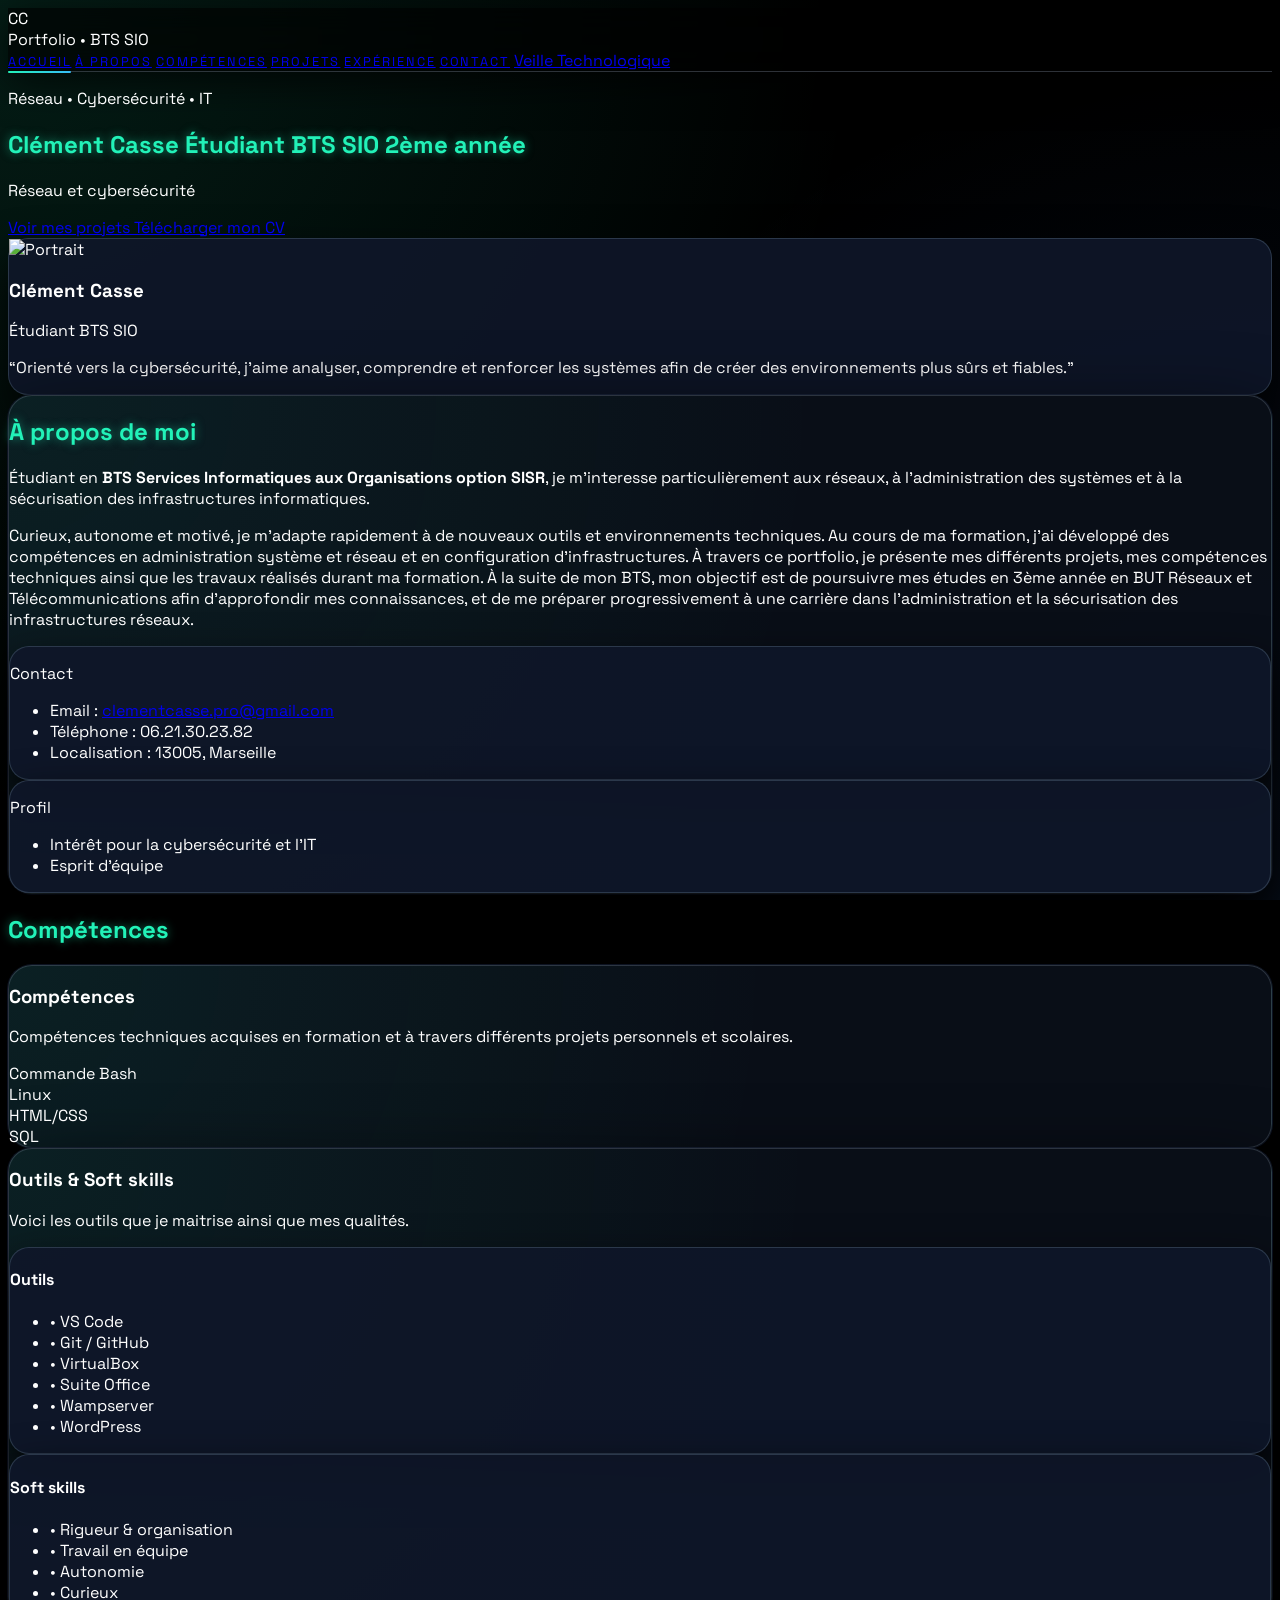
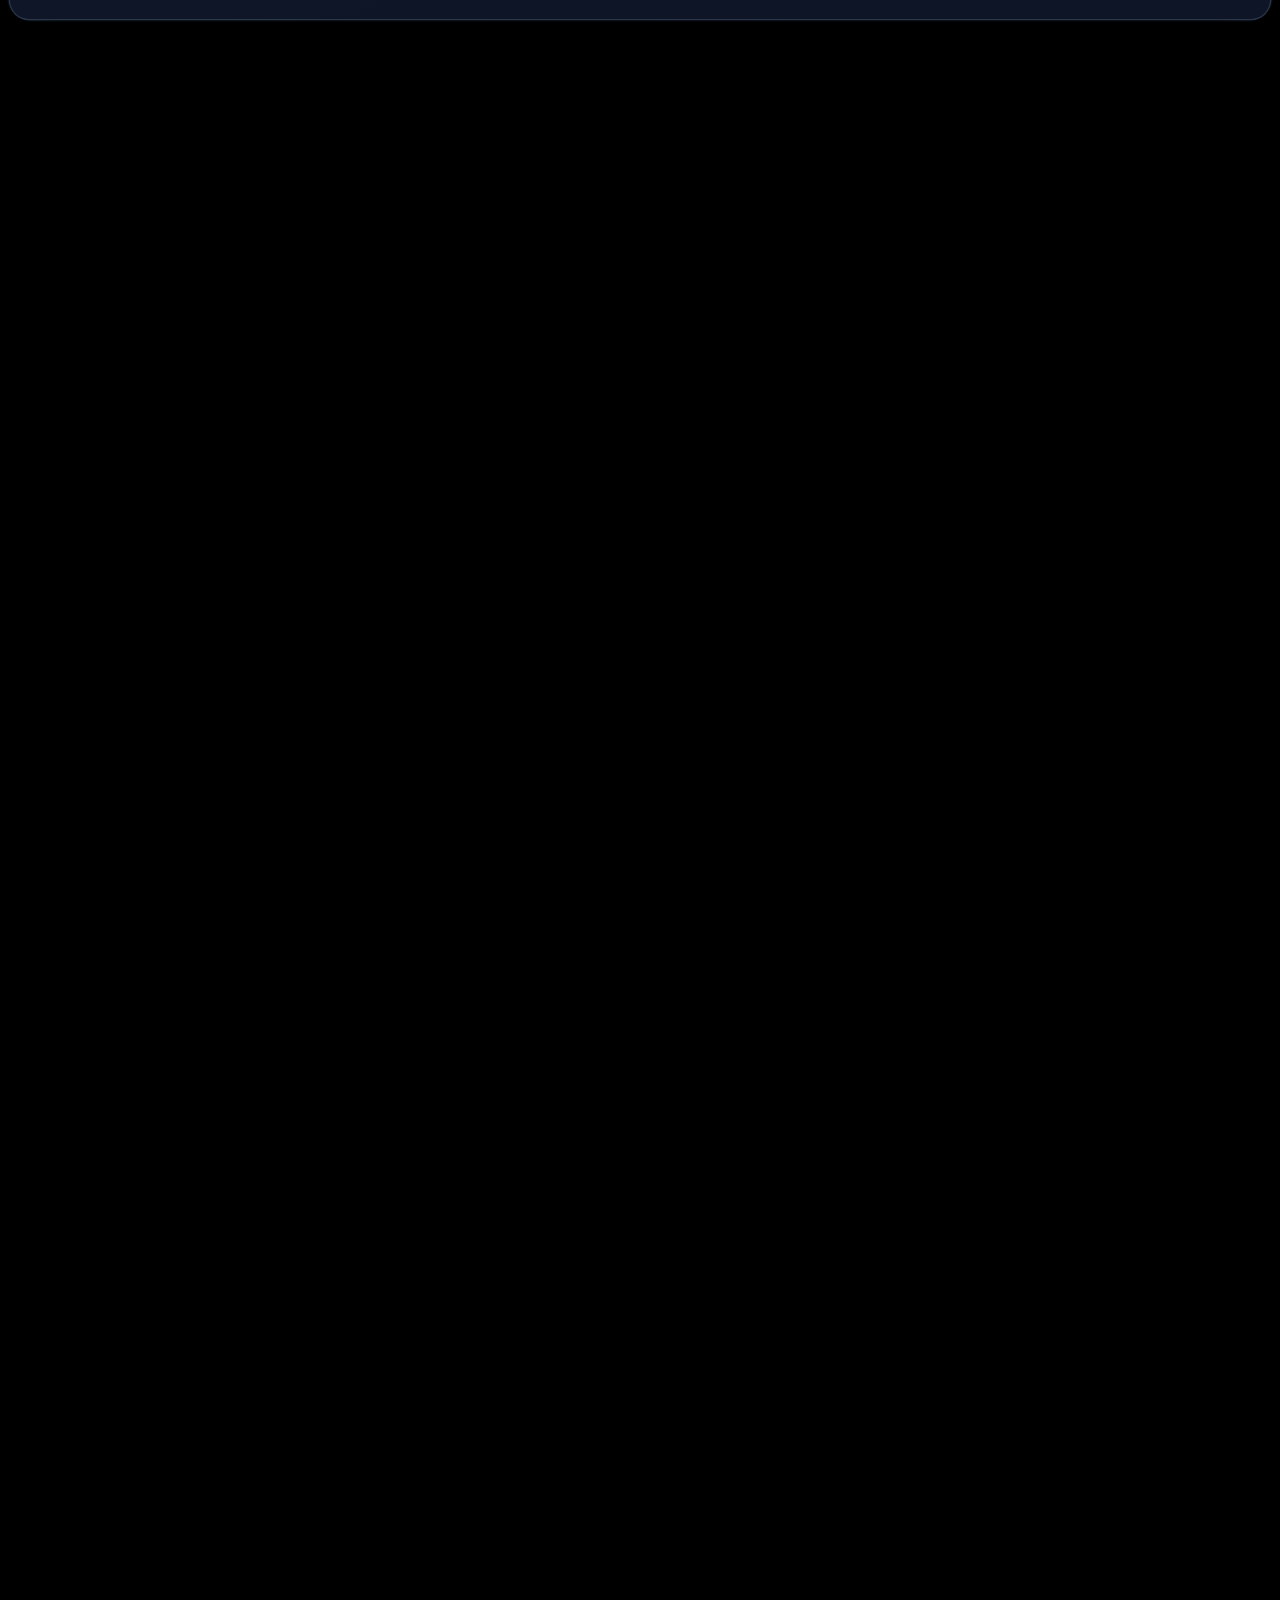
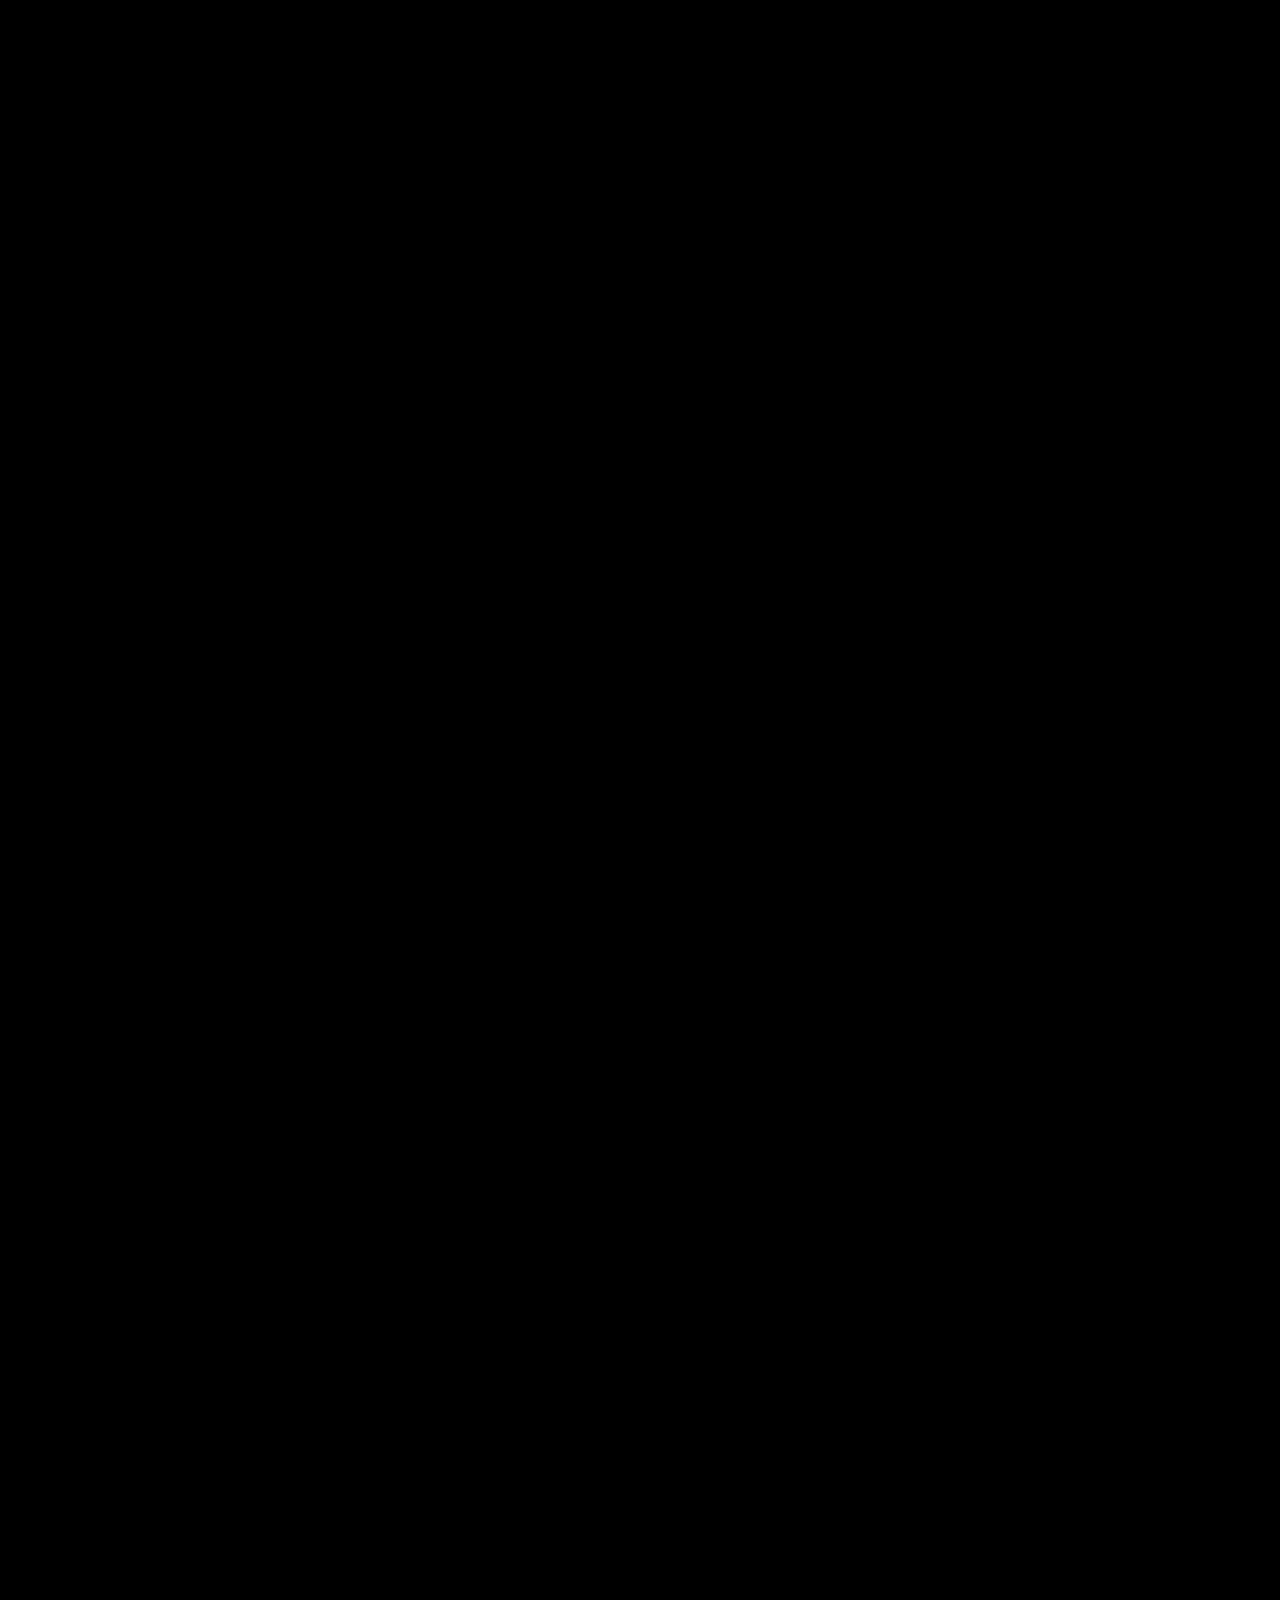
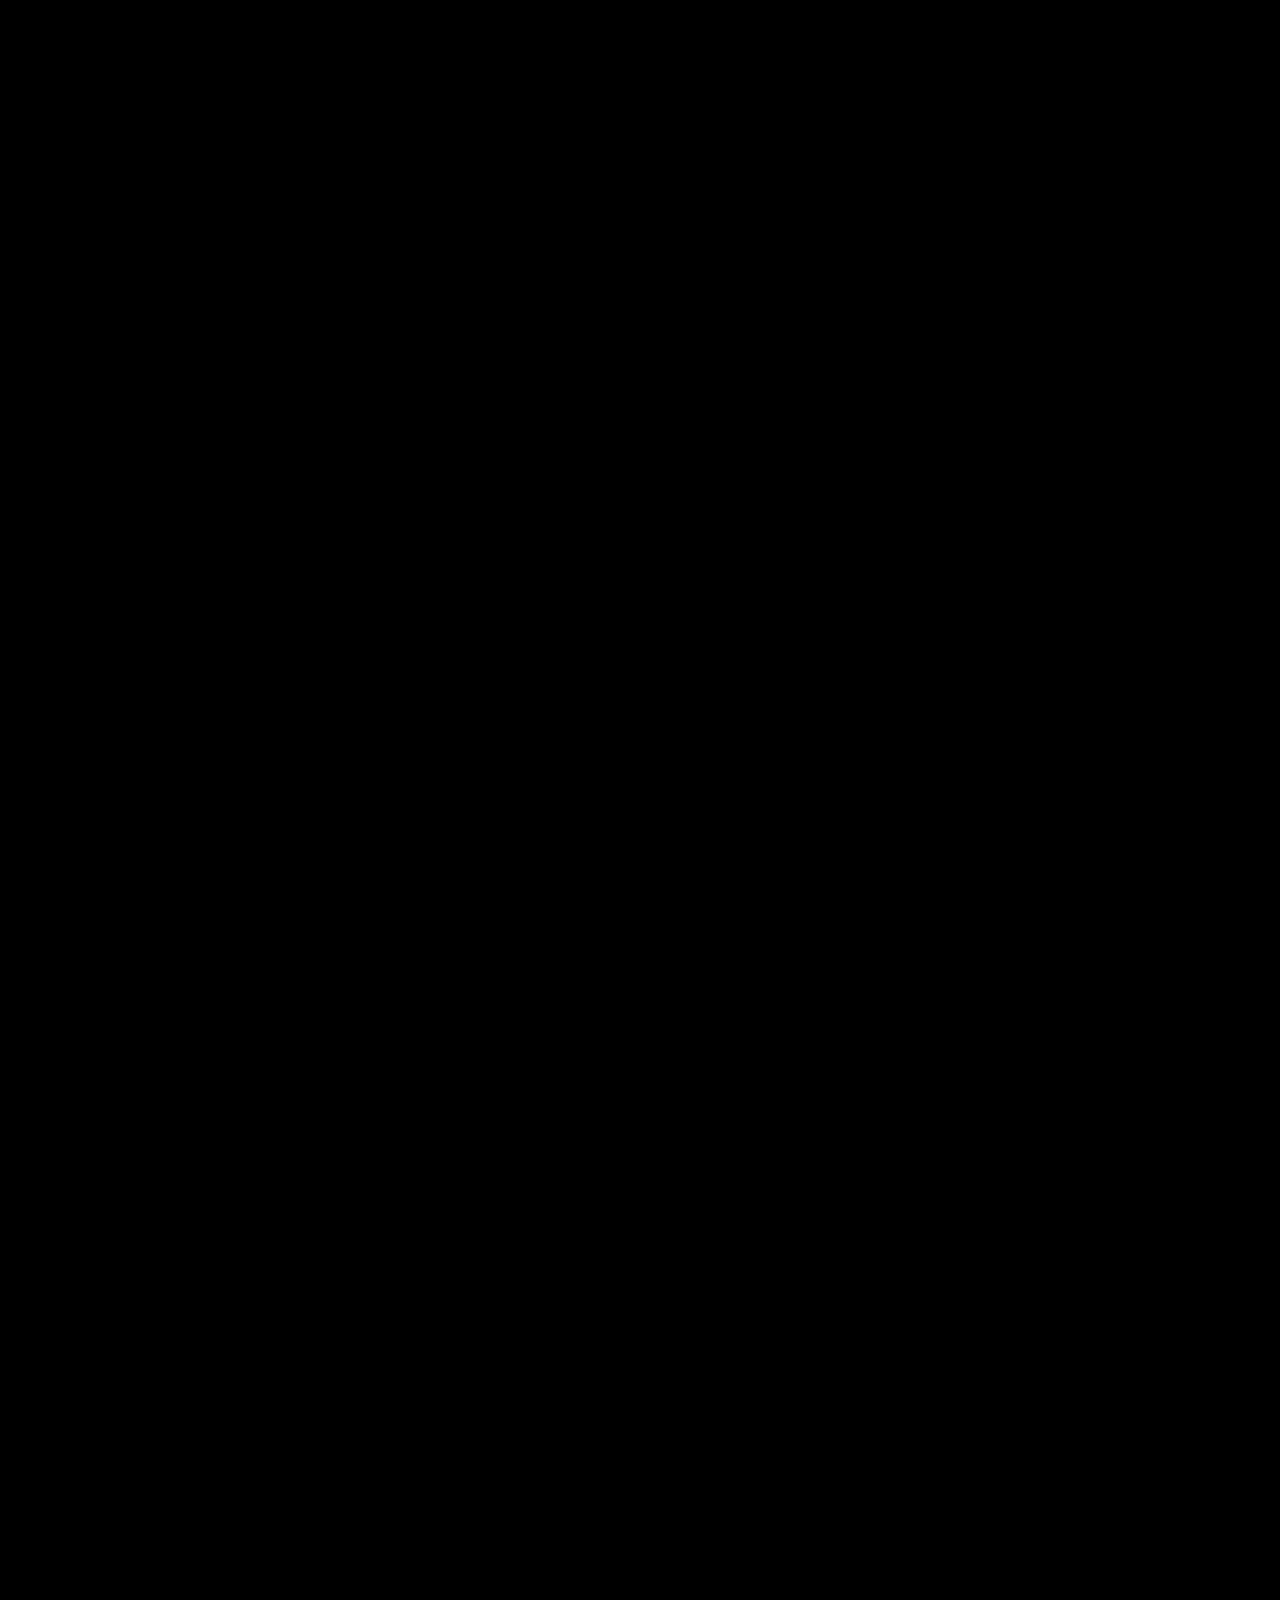
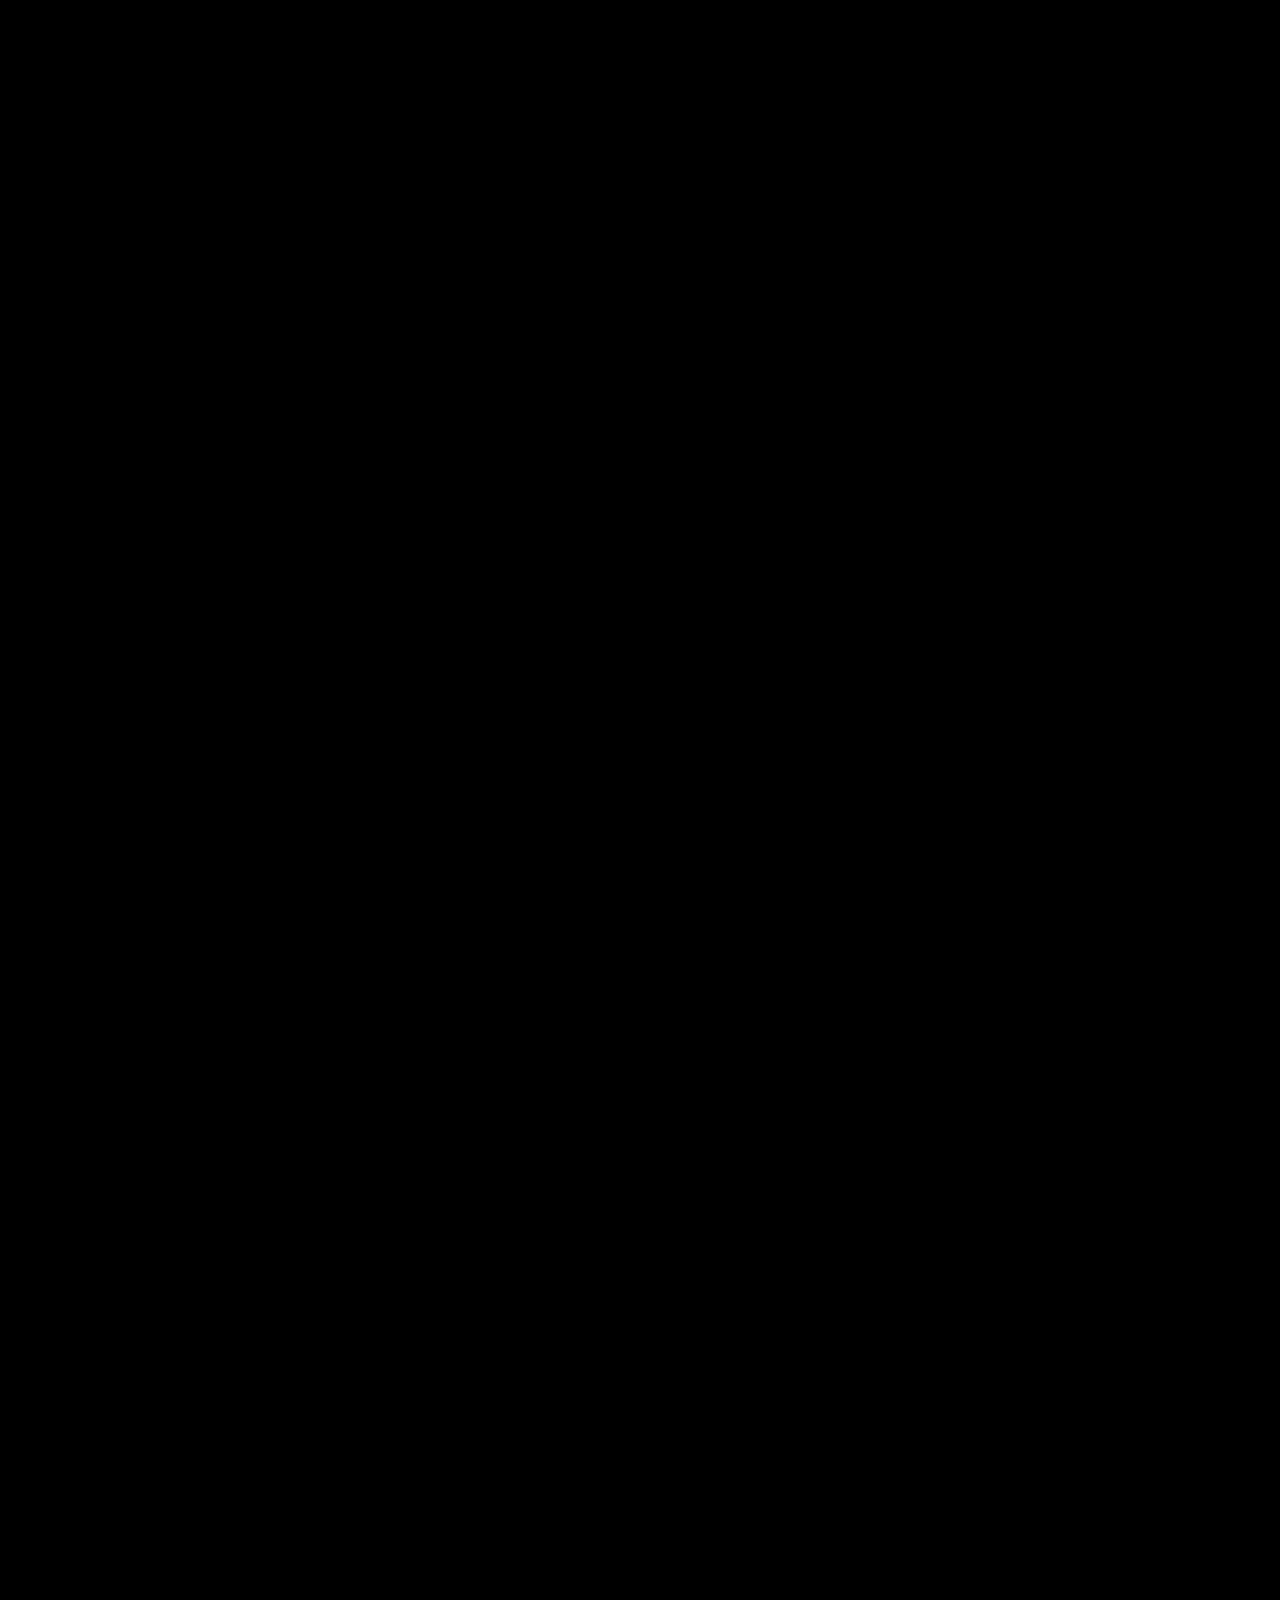
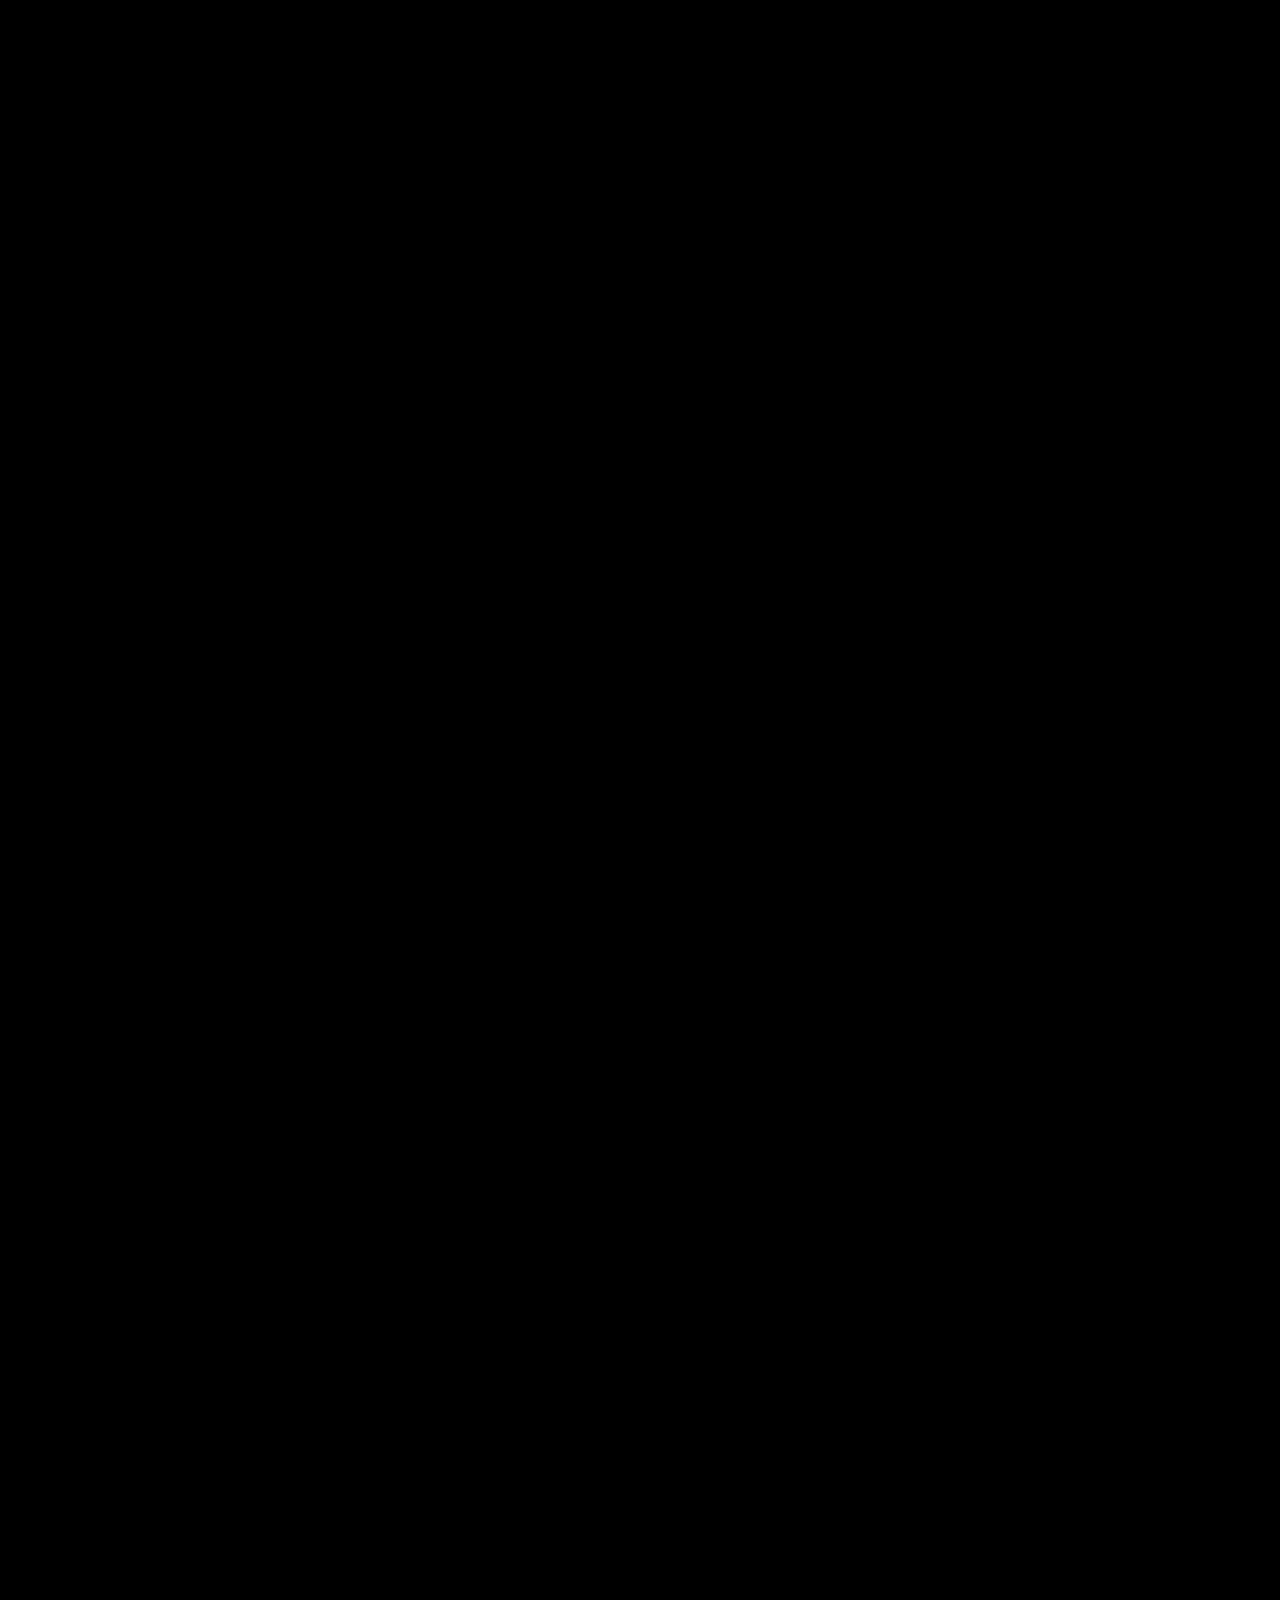
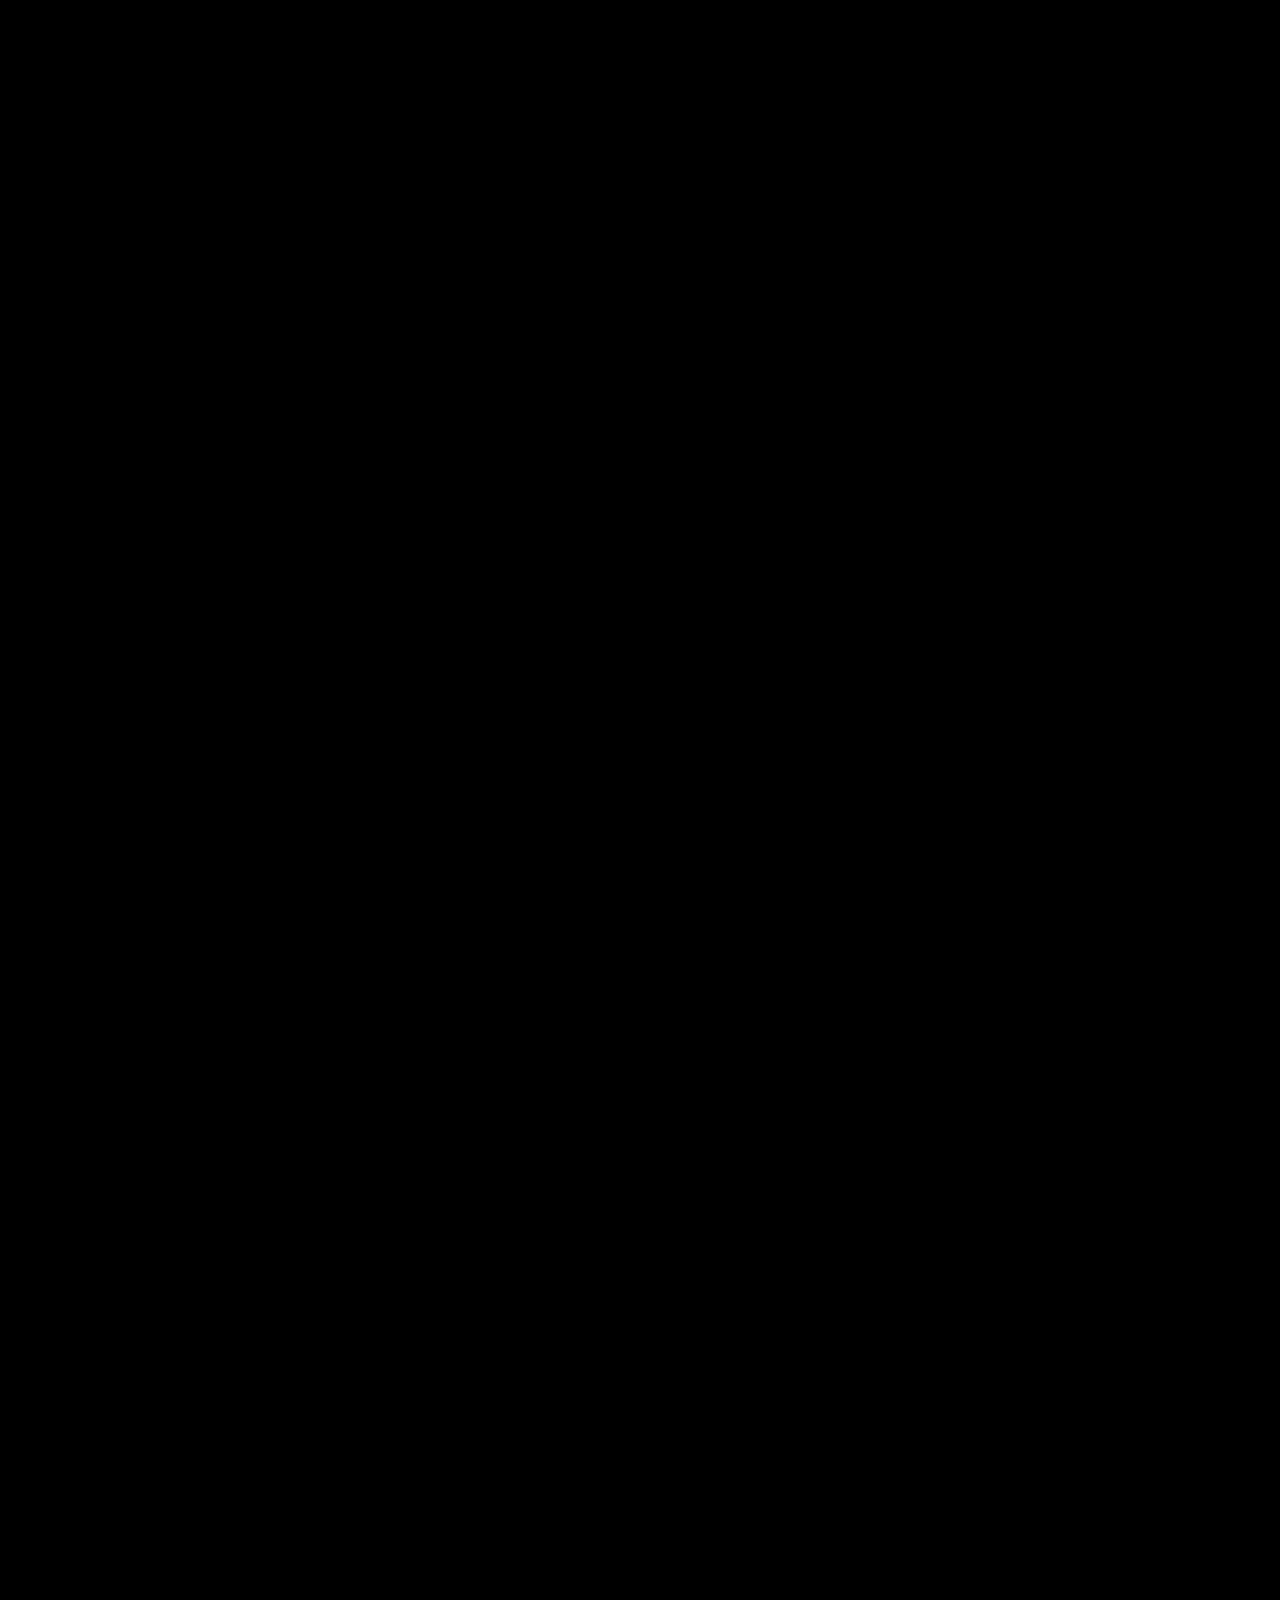
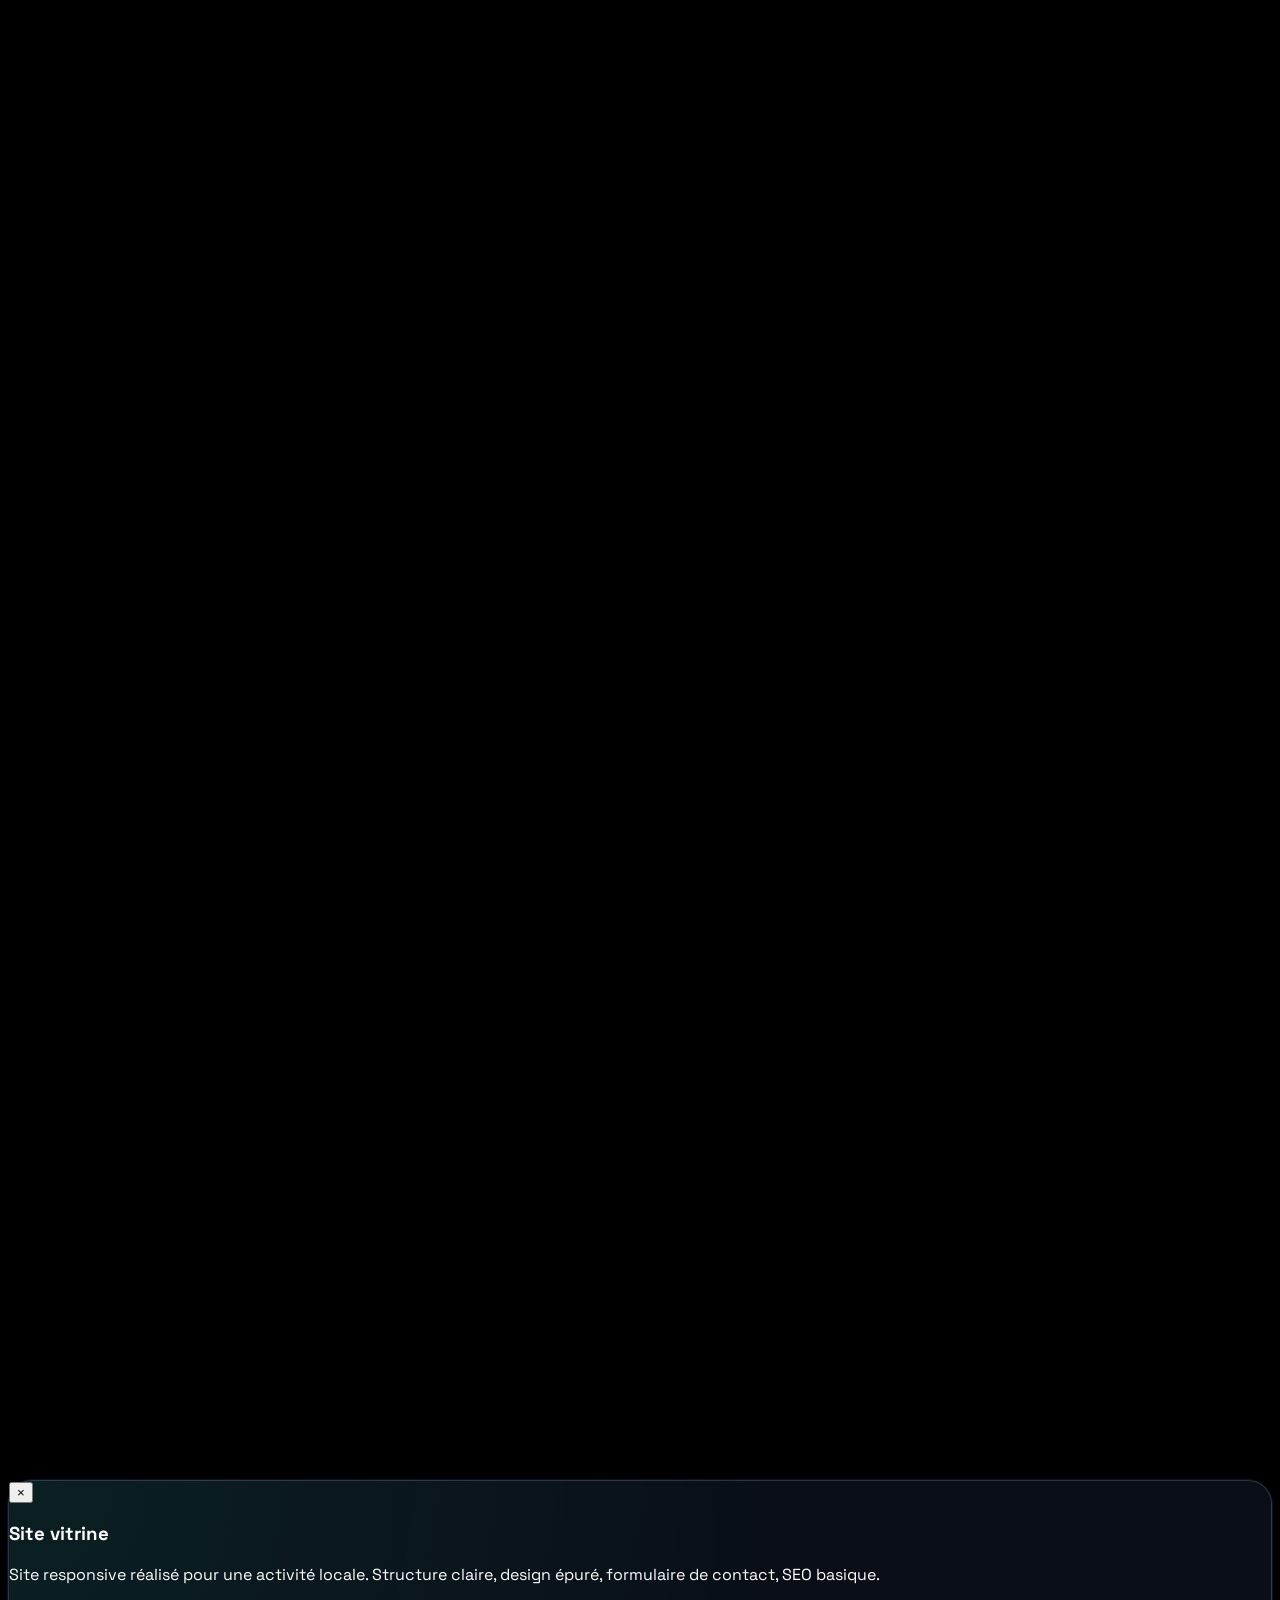
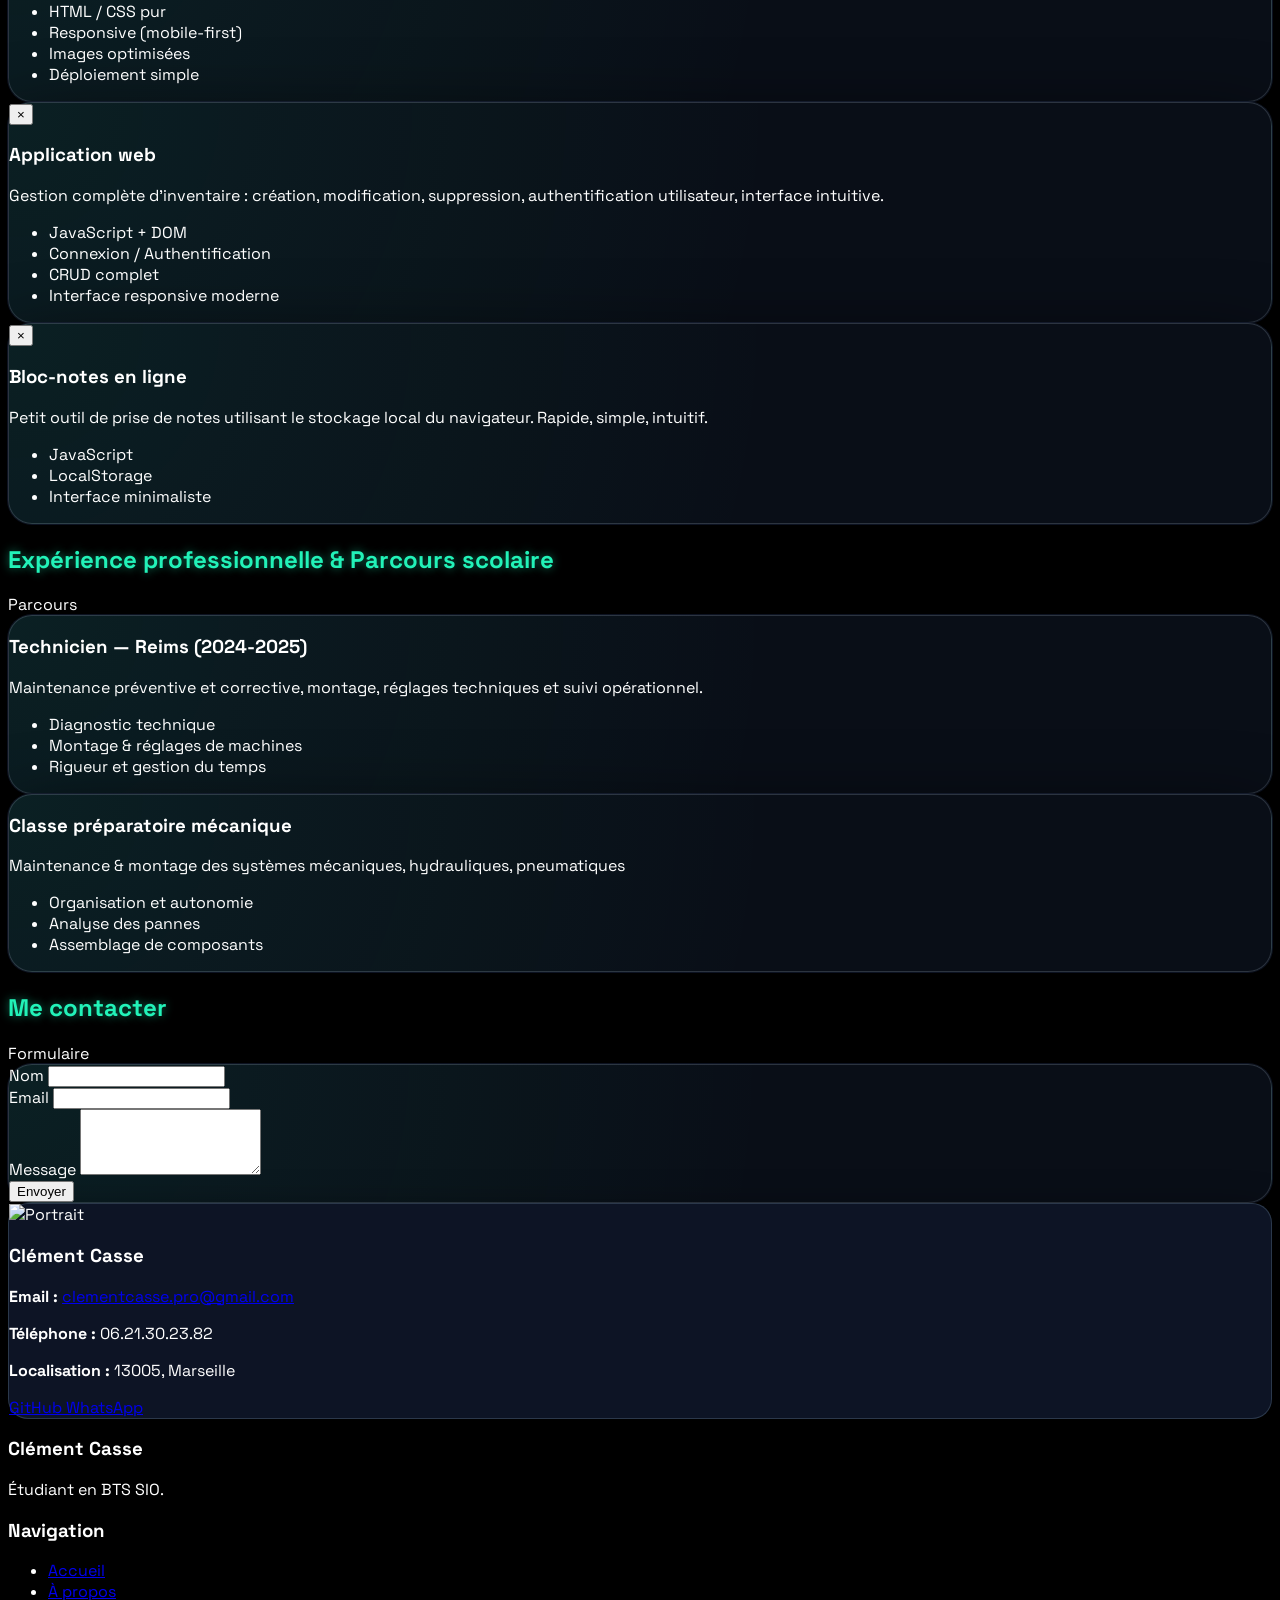
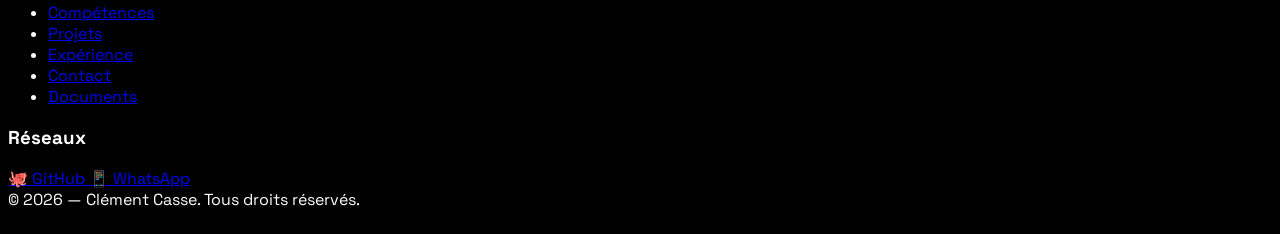
==== index.html @ 6f3c7288 "Rename Index.html to index.html" ====
<!DOCTYPE html>
<html lang="fr">
<head>
  <meta charset="UTF-8">
  <meta name="viewport" content="width=device-width, initial-scale=1.0">
  <title>Portfolio — Clément Casse</title>

  <!-- TAILWIND -->
  <script src="https://cdn.tailwindcss.com"></script>

  <!-- Google Font -->
  <link href="https://fonts.googleapis.com/css2?family=Space+Grotesk:wght@400;600;700&display=swap" rel="stylesheet">

  <style>
    :root {
      --accent: #22f2b8;
      --accent-soft: rgba(34, 242, 184, 0.25);
      --bg-deep: #020617;
    }

    html {
  scroll-padding-top: 100px; /* un peu plus que la hauteur du header */
    }

    body {
      background: #000;
      color: #fff;
      font-family: "Space Grotesk", system-ui, sans-serif;
      overflow-x: hidden;
    }

    /* Matrix Background */
    #matrix-bg {
      position: fixed;
      inset: 0;
      width: 100%;
      height: 100%;
      z-index: -50;
      background: black;
    }

    .matrix-overlay {
      position: fixed;
      inset: 0;
      pointer-events: none;
      z-index: -40;
      background:
        radial-gradient(circle at 0% 0%, rgba(34, 242, 184, 0.12), transparent 55%),
        radial-gradient(circle at 100% 100%, rgba(59, 130, 246, 0.12), transparent 55%);
      mix-blend-mode: screen;
    }

    /* Header */
    .app-header {
      backdrop-filter: blur(20px);
      background: rgba(0, 0, 0, 0.65);
      border-bottom: 1px solid rgba(148, 163, 184, 0.3);
      box-shadow: 0 10px 40px rgba(0, 0, 0, 0.7);
    }

    .nav-link {
      position: relative;
      text-transform: uppercase;
      letter-spacing: 0.15em;
      font-size: 0.8rem;
      transition: color .3s ease;
    }
    .nav-link::after {
      content: "";
      position: absolute;
      left: 0;
      bottom: -3px;
      width: 0;
      height: 2px;
      border-radius: 999px;
      background: linear-gradient(90deg, #22f2b8, #38bdf8);
      transition: width .25s ease-out;
    }
    .nav-link:hover::after,
    .nav-link.nav-active::after {
      width: 100%;
    }

    /* Panels */
    .panel-deep {
      background: radial-gradient(circle at top left, rgba(34, 242, 184, 0.08), transparent 60%),
                  rgba(10, 15, 25, 0.95);
      border-radius: 1.5rem;
      border: 1px solid rgba(148, 163, 184, 0.25);
      box-shadow:
        0 0 0 1px rgba(15, 23, 42, 0.8),
        0 30px 80px rgba(0, 0, 0, 0.85);
    }

    .panel-soft {
      background: rgba(15, 23, 42, 0.9);
      border-radius: 1.25rem;
      border: 1px solid rgba(51, 65, 85, 0.8);
      box-shadow: 0 20px 45px rgba(0, 0, 0, 0.85);
      transition: transform .35s, box-shadow .35s;
    }
    .panel-soft:hover {
      transform: translateY(-4px);
      box-shadow: 0 0 40px rgba(34, 242, 184, 0.3);
    }

    /* Animated titles */
    .title-anim {
      color: var(--accent);
      text-shadow: 0 0 10px rgba(34, 242, 184, 0.5);
      transition: .35s ease;
    }
    .title-anim:hover {
      color: #22f2b8;
      transform: scale(1.03);
      text-shadow: 0 0 25px rgba(34, 242, 184, 1);
    }

    /* Reveal on scroll */
    .reveal {
      opacity: 0;
      transform: translateY(24px);
      filter: blur(2px);
      transition: opacity .7s, transform .7s, filter .7s;
    }
    .reveal-active {
      opacity: 1;
      transform: translateY(0);
      filter: blur(0);
    }

        /* Les titres restent toujours derrière les panneaux de projets */
    h1, h2, h3 {
      position: relative;
      z-index: 1;
    }
   
  </style>
</head>

<body class="min-h-screen">

<!-- MATRIX BACKGROUND -->
<canvas id="matrix-bg"></canvas>
<div class="matrix-overlay"></div>

<!-- HEADER -->
<header class="app-header sticky top-0 z-50">
  <div class="max-w-7xl mx-auto px-6 py-4 flex items-center justify-between">
    <div class="flex items-center gap-3">
      <div class="h-10 w-10 rounded-full border border-emerald-400/70 bg-emerald-400/10 flex items-center justify-center shadow-[0_0_20px_rgba(34,242,184,0.6)]">
        <span class="text-[0.7rem] tracking-[0.25em] uppercase">CC</span>
      </div>
      <span class="tracking-[0.25em] text-xs uppercase text-slate-300">
        Portfolio • BTS SIO
      </span>
    </div>

    <nav class="hidden md:flex items-center gap-8 text-slate-300 font-medium">
      <a href="#accueil" class="nav-link">Accueil</a>
      <a href="#apropos" class="nav-link">À propos</a>
      <a href="#competences" class="nav-link">Compétences</a>
      <a href="#projets" class="nav-link">Projets</a>
      <a href="#experience" class="nav-link">Expérience</a>
      <a href="#contact" class="nav-link">Contact</a>
      <a href="veille.html" class="px-4 py-2 bg-emerald-400 text-slate-900 rounded-full text-xs tracking-[0.2em] uppercase shadow-lg hover:bg-emerald-300 transition">
        Veille Technologique
      </a>
    </nav>
  </div>
</header>
<!-- HERO SECTION -->
<section id="accueil" class="relative mt-10 md:mt-16 mb-20 reveal">
  <div class="max-w-7xl mx-auto px-6 grid gap-10 lg:grid-cols-[1.4fr,1fr] items-center">

    <!-- LEFT : INTRO + TITRE + CALL TO ACTION -->
    <div class="space-y-7">
      
      <p class="text-[0.7rem] tracking-[0.25em] uppercase text-emerald-300/80">
        Réseau • Cybersécurité • IT 
      </p>

      <h1 class="title-anim text-3xl sm:text-4xl lg:text-5xl font-semibold leading-tight">
        <span class="text-white block">Clément Casse</span>
        <span class="block text-slate-300 text-xl sm:text-2xl mt-3">
          Étudiant BTS SIO 2ème année
        </span>
      </h1>

      <p class="max-w-xl text-slate-300 text-sm sm:text-base">
      Réseau et cybersécurité
      </p>

      <div class="flex flex-wrap gap-4 pt-3">
        <a href="#projets"
          class="px-6 py-2.5 rounded-full bg-emerald-400 text-black text-xs sm:text-sm font-semibold tracking-[0.2em] uppercase shadow-[0_0_20px_rgba(34,242,184,0.7)] hover:bg-emerald-300 transition">
          Voir mes projets
        </a>

        <a href="Casse clement CV.pdf" download
          class="px-5 py-2.5 rounded-full border border-emerald-300 text-emerald-200 text-xs sm:text-sm tracking-[0.2em] uppercase hover:bg-emerald-300 hover:text-black transition">
          Télécharger mon CV
        </a>
      </div>

    </div>

    <!-- RIGHT : CARD PROFIL -->
    <div class="panel-soft px-5 py-6 flex flex-col items-center text-center gap-4">

      <div class="relative">
        <div class="absolute -inset-1 rounded-full bg-emerald-400/30 blur-xl opacity-60"></div>
        <img
          src="https://images.unsplash.com/photo-1500530855697-b586d89ba3ee?auto=format&fit=crop&w=400&q=60"
          alt="Portrait"
          class="relative w-32 h-32 rounded-full object-cover border border-emerald-300 shadow-[0_0_30px_rgba(34,242,184,0.7)]">
      </div>

      <h3 class="text-xl font-semibold text-white">Clément Casse</h3>

<p class="text-sm uppercase tracking-[0.2em] text-emerald-300">
  Étudiant BTS SIO
</p>

<p class="text-sm text-slate-300 px-4">
  “Orienté vers la cybersécurité, j’aime analyser, comprendre et renforcer les systèmes afin de créer des environnements plus sûrs et fiables.”
</p>


    </div>

  </div>
</section>

  
  

<!-- MAIN WRAPPER -->
<main class="max-w-7xl mx-auto px-6 pb-24">
  <!-- À PROPOS -->
  <section id="apropos" class="mb-16 reveal">
  <div class="panel-deep max-w-5xl mx-auto px-6 sm:px-10 py-8 sm:py-10">

    <!-- Titre -->
    <h2 class="title-anim text-2xl sm:text-3xl font-semibold text-emerald-300 mb-6">
      À propos de moi
    </h2>

    <!-- Texte principal -->
    <div class="space-y-5 max-w-4xl">
      <p class="text-sm sm:text-base text-slate-200">
        Étudiant en <strong>BTS Services Informatiques aux Organisations option SISR</strong>, je m'interesse particulièrement
        aux réseaux, à l’administration des systèmes et à la sécurisation des infrastructures informatiques. 
      </p>

      <p class="text-sm sm:text-base text-slate-200">
        Curieux, autonome et motivé, je m’adapte rapidement à de nouveaux outils et environnements techniques. 
        Au cours de ma formation, j’ai développé des compétences en administration système et réseau et en configuration d’infrastructures.
        À travers ce portfolio, je présente mes différents projets, mes compétences techniques ainsi que les travaux réalisés durant ma formation.
        À la suite de mon BTS, mon objectif est de poursuivre mes études en 3ème année en BUT Réseaux et Télécommunications  afin d’approfondir mes 
        connaissances, et de me préparer progressivement à une carrière dans l’administration  et la sécurisation des infrastructures réseaux.
      </p>
    </div>

    <!-- Blocs Contact + Profil -->
    <div class="grid sm:grid-cols-2 gap-4 pt-6 max-w-4xl">

      <div class="panel-soft px-4 py-3">
        <p class="text-xs uppercase tracking-[0.2em] text-slate-400 mb-1">Contact</p>
        <ul class="space-y-1 text-slate-200">
          <li><span class="text-slate-400">Email :</span>
            <a href="mailto:clementcasse.pro@gmail.com" class="text-emerald-300 hover:underline">
              clementcasse.pro@gmail.com
            </a>
          </li>
          <li><span class="text-slate-400">Téléphone :</span> 06.21.30.23.82</li>
          <li><span class="text-slate-400">Localisation :</span> 13005, Marseille</li>
        </ul>
      </div>

      <div class="panel-soft px-4 py-3">
        <p class="text-xs uppercase tracking-[0.2em] text-slate-400 mb-1">Profil</p>
        <ul class="space-y-1 text-slate-200">
          <li> Intérêt pour la cybersécurité et l’IT</li>
          <li> Esprit d’équipe </li>
        </ul>
      </div>

    </div>

  </div>
</section>

  <!-- COMPÉTENCES -->
  <section id="competences" class="mb-16 reveal">
    <div class="flex items-center justify-between gap-4 mb-6">
      <h2 class="title-anim text-2xl sm:text-3xl font-semibold text-emerald-300">
        Compétences
      </h2>

    </div>

    <div class="grid gap-6 lg:grid-cols-2">
      <!-- Bloc langages / web -->
      <div class="panel-deep px-5 sm:px-7 py-6 space-y-4">
        <h3 class="text-lg font-semibold text-slate-50 mb-1">Compétences</h3>
        <p class="text-sm text-slate-300">
          Compétences techniques acquises en formation et à travers différents projets personnels et scolaires.
        </p>
        <div class="space-y-4">
          <div>
            <div class="flex justify-between text-xs mb-1">
              <span class="text-slate-300">Commande Bash</span>
            </div>
            <div class="w-full h-2 rounded-full bg-slate-800 overflow-hidden">
              <div class="h-full bg-emerald-400" style="width: 90%;"></div>
            </div>
          </div>
          <div>
            <div class="flex justify-between text-xs mb-1">
              <span class="text-slate-300">Linux</span>
            </div>
            <div class="w-full h-2 rounded-full bg-slate-800 overflow-hidden">
              <div class="h-full bg-emerald-400" style="width: 80%;"></div>
            </div>
          </div>
          <div>
            <div class="flex justify-between text-xs mb-1">
              <span class="text-slate-300">HTML/CSS</span>
            </div>
            <div class="w-full h-2 rounded-full bg-slate-800 overflow-hidden">
              <div class="h-full bg-emerald-400" style="width: 75%;"></div>
            </div>
          </div>
          <div>
            <div class="flex justify-between text-xs mb-1">
              <span class="text-slate-300">SQL</span>
            </div>
            <div class="w-full h-2 rounded-full bg-slate-800 overflow-hidden">
              <div class="h-full bg-sky-400" style="width: 70%;"></div>
            </div>
          </div>
        </div>
      </div>

      <!-- Bloc soft skills / outils -->
      <div class="panel-deep px-5 sm:px-7 py-6 space-y-4">
        <h3 class="text-lg font-semibold text-slate-50 mb-1">Outils & Soft skills</h3>
        <p class="text-sm text-slate-300">
          Voici les outils que je maitrise ainsi que mes qualités.
        </p>

        <div class="grid sm:grid-cols-2 gap-4 text-sm">
          <div class="panel-soft px-4 py-3">
            <h4 class="text-xs uppercase tracking-[0.2em] text-slate-400 mb-2">Outils</h4>
            <ul class="space-y-1 text-slate-200 text-[0.9rem]">
              <li>• VS Code</li>
              <li>• Git / GitHub</li>
              <li>• VirtualBox</li>
              <li>• Suite Office</li>
              <li>• Wampserver</li>
              <li>• WordPress</li>
              
            </ul>
          </div>
          <div class="panel-soft px-4 py-3">
            <h4 class="text-xs uppercase tracking-[0.2em] text-slate-400 mb-2">Soft skills</h4>
            <ul class="space-y-1 text-slate-200 text-[0.9rem]">
              <li>• Rigueur & organisation</li>
              <li>• Travail en équipe</li>
              <li>• Autonomie</li>
              <li>• Curieux</li>
            
            </ul>
          </div>
        </div>
      </div>
    </div>
  </section>
<!-- PROJETS -->
<section id="projets" class="mb-20 reveal relative z-40">
  <div class="flex items-center justify-between gap-4 mb-6">
    <h2 class="title-anim text-2xl sm:text-3xl font-semibold text-emerald-300">Projets réalisés</h2>
  </div>

  <p class="text-slate-300 text-sm sm:text-base max-w-2xl mb-8">
    Voici certains projets réalisés durant mon BTS SIO. 
  </p>

  <div class="grid gap-8 md:grid-cols-2 xl:grid-cols-3">

   <!-- ========== PROJET 1 : Portfolio ========== -->
    <article class="group relative overflow-visible rounded-2xl border border-slate-700 bg-slate-950/80
                    transition-colors duration-300 hover:border-emerald-400/70">

      <!-- Carte compacte -->
      <div class="transition-transform duration-300 group-hover:-translate-y-1">
        <div class="relative overflow-hidden rounded-t-2xl">
          <img src="portfolio.png" alt="Portfolio" class="w-full h-48 object-cover">
          <div class="absolute inset-0 bg-gradient-to-tr from-emerald-300/20 to-transparent"></div>
        </div>
        <div class="p-5 space-y-3">
          <h3 class="text-lg font-semibold text-emerald-300">Portfolio</h3>
          <p class="text-sm text-slate-300">
            Création et mise en ligne de mon portfolio avec HTML/CSS, GitHub et Netlify.
          </p>
          <div class="flex flex-wrap gap-2 text-[0.7rem] text-emerald-300">
            <span>HTML/CSS</span><span>GitHub</span><span>Netlify</span>
          </div>
          <p class="text-[0.7rem] text-slate-500">Survoler pour voir le détail.</p>
        </div>
      </div>

      <!-- Panneau flottant centré -->
      <div class="pointer-events-none group-hover:pointer-events-auto
                  fixed top-1/2 left-1/2 -translate-x-1/2 -translate-y-1/2
                  w-[40rem] max-w-[95vw] max-h-[80vh]
                  rounded-2xl bg-slate-950/95 backdrop-blur-xl
                  border border-emerald-400/70 shadow-[0_0_60px_rgba(34,242,184,0.45)]
                  opacity-0 scale-90 group-hover:opacity-100 group-hover:scale-100
                  transition-all duration-300 ease-out z-[100]">
        <div class="p-6 space-y-5 text-[0.85rem] text-slate-200 max-h-[80vh] overflow-y-auto">

          <!-- Titre + description -->
          <h4 class="font-semibold text-emerald-300 text-lg">Portfolio personnel</h4>
          <p>
            Création de mon portfolio personnel pour présenter mon parcours,
            mes compétences et mes projets réalisés pendant le BTS SIO.
          </p>

          <div class="rounded-lg overflow-hidden border border-slate-700 shadow-xl">
            <img src="portfolio.png" alt="Capture du portfolio" class="w-full object-cover">
          </div>

          <!-- Séparateur -->
          <hr class="border-slate-700/70">

          <!-- Section 1 : Création du code -->
          <h5 class="font-semibold text-emerald-300 text-base">Création du code (Visual Studio Code)</h5>
          <p>
            Le site a été développé avec Visual Studio Code en
            HTML et CSS et un peu de
            JavaScript pour les animations (apparition au défilement,
            navigation, formulaire de contact).
          </p>

          <div class="rounded-lg overflow-hidden border border-slate-700 shadow-xl">
            <img src="portfoliovscode.png" alt="Code du portfolio dans Visual Studio Code" class="w-full object-contain bg-white/5">
          </div>
          <p class="text-[0.75rem] text-slate-400 -mt-2">
            Code source du portfolio dans Visual Studio Code.
          </p>

          <ul class="list-disc list-inside space-y-1">
            <li><span class="font-semibold text-slate-100">Structure :</span> page HTML organisée en sections (accueil, à propos, compétences, projets, contact).</li>
            <li><span class="font-semibold text-slate-100">Style :</span> CSS personnalisé et Tailwind, thème sombre avec fond animé.</li>
            <li><span class="font-semibold text-slate-100">Interactivité :</span> JavaScript pour les effets et le formulaire.</li>
          </ul>

          <!-- Séparateur -->
          <hr class="border-slate-700/70">

          <!-- Section 2 : GitHub -->
          <h5 class="font-semibold text-emerald-300 text-base">Dépôt du code sur GitHub</h5>
          <p>
            Le code est hébergé dans un dépôt public <strong>GitHub</strong>. Cela me permet de sauvegarder
            mon travail, de suivre les modifications et de le publier.
          </p>

          <div class="rounded-lg overflow-hidden border border-slate-700 shadow-xl">
            <img src="portfoliogithub.png" alt="Dépôt GitHub du portfolio" class="w-full object-contain bg-white/5">
          </div>
          <p class="text-[0.75rem] text-slate-400 -mt-2">
            Dépôt sur mon compte GitHub.
          </p>

          <!-- Séparateur -->
          <hr class="border-slate-700/70">

          <!-- Section 3 : Netlify -->
          <h5 class="font-semibold text-emerald-300 text-base">Mise en ligne avec Netlify</h5>
          <p>
            Le dépôt GitHub est relié à <strong>Netlify</strong>, qui héberge le site et le met
            en ligne. À chaque modification envoyée sur GitHub, le site est redéployé
            automatiquement.
          </p>

          <div class="rounded-lg overflow-hidden border border-slate-700 shadow-xl">
            <img src="portfolionetlify.png" alt="Plateforme Netlify" class="w-full object-contain bg-white/5">
          </div>
          <p class="text-[0.75rem] text-slate-400 -mt-2">
            Plateforme Netlify utilisée pour l'hébergement et le déploiement.
          </p>

    
        </div>
      </div>
    </article>

 <!-- ========== PROJET 2 : Expobox ========== -->
<article class="group relative overflow-visible rounded-2xl border border-slate-700 bg-slate-950/80
                transition-colors duration-300 hover:border-sky-400/70">

  <!-- Carte compacte -->
  <div class="transition-transform duration-300 group-hover:-translate-y-1">
    <div class="relative overflow-hidden rounded-t-2xl">
      <img src="Expoboxsite.png" alt="Site web marchand" class="w-full h-48 object-cover object-top">
      <div class="absolute inset-0 bg-gradient-to-tr from-sky-300/20 to-transparent"></div>
    </div>
    <div class="p-5 space-y-3">
      <h3 class="text-lg font-semibold text-emerald-300">Site web marchand</h3>
      <p class="text-sm text-slate-300">
        Création d’un site web marchand Expobox permettant de présenter et gérer des produits, réalisé avec WordPress.
      </p>
      <div class="flex gap-2 text-[0.7rem] text-emerald-300"><span>WordPress</span><span>SQL</span><span>PHP</span></div> 
      <p class="text-[0.7rem] text-slate-500">Survoler pour voir le détail.</p>
    </div>
  </div>

  <!-- Panneau flottant -->
  <div class="pointer-events-none group-hover:pointer-events-auto
              fixed top-1/2 left-1/2 -translate-x-1/2 -translate-y-1/2
              w-[40rem] max-w-[95vw] max-h-[80vh]
              rounded-2xl bg-slate-950/95 backdrop-blur-xl
              border border-sky-400/70 shadow-[0_0_60px_rgba(56,189,248,0.45)]
              opacity-0 scale-90 group-hover:opacity-100 group-hover:scale-100
              transition-all duration-300 ease-out z-[100]">
    <div class="p-6 space-y-5 text-[0.85rem] text-slate-200 max-h-[80vh] overflow-y-auto">

      <!-- Titre + description -->
      <h4 class="font-semibold text-sky-300 text-lg">Expobox Bloc 1 - C3</h4>
      <p>
        Création d’un site e-commerce permettant de présenter des produits,
        de les gérer et de stocker les données dans une base.
      </p>

      <!-- Capture du site -->
      <div class="rounded-lg overflow-hidden border border-slate-700 shadow-xl">
        <img src="Expoboxsite.png" alt="Capture du site Expobox" class="w-full max-h-60 object-contain bg-white/5">
      </div>

      <ul class="list-disc list-inside space-y-1">
        <li><span class="font-semibold text-slate-100">Fonctionnalités :</span> catalogue, gestion des produits.</li>
      </ul>

      <!-- Séparateur -->
      <hr class="border-slate-700/70">

      <!-- Section WordPress -->
      <h5 class="font-semibold text-sky-300 text-base">Utilisation de WordPress</h5>
      <p>
        Le site a été construit avec <strong>WordPress</strong> et son éditeur de blocs (Gutenberg).
        Chaque page est organisée en sections et composées de conteneurs, de colonnes, de textes et d’images.
      </p>

      <div class="rounded-lg overflow-hidden border border-slate-700 shadow-xl">
        <img src="expoboxwp.png" alt="Édition du site Expobox dans WordPress" class="w-full object-contain bg-white/5">
      </div>
      <p class="text-[0.75rem] text-slate-400 -mt-2">
        Édition dans l’éditeur WordPress.
      </p>

      <ul class="list-disc list-inside space-y-1">
        <li><span class="font-semibold text-slate-100">Éditeur :</span> blocs et vue en liste pour la structure de la page.</li>
        <li><span class="font-semibold text-slate-100">Mise en page :</span> conteneurs, colonnes, images et paragraphes.</li>
        <li><span class="font-semibold text-slate-100">Contact :</span> formulaire de contact intégré.</li>
      </ul>

       <!-- Séparateur -->
      <hr class="border-slate-700/70">

      <!-- Section Base de données -->
      <h5 class="font-semibold text-sky-300 text-base">Base de données (phpMyAdmin)</h5>
      <p>
        WordPress stocke toutes ses données dans une base <strong>MySQL</strong>, que j'ai consultée
        avec <strong>phpMyAdmin</strong>. Les tables sont préfixées 
        et regroupent le contenu du site, les utilisateurs, les réglages et les données de la boutique.
      </p>

      <div class="rounded-lg overflow-hidden border border-slate-700 shadow-xl">
        <img src="expoboxsql.png" alt="Tables de la base de données Expobox dans phpMyAdmin" class="w-full object-contain bg-white/5">
      </div>
      <p class="text-[0.75rem] text-slate-400 -mt-2">
        Liste des tables de la base de données du site dans phpMyAdmin.
      </p>


    </div>
  </div>
</article>

 
    <!-- ========== PROJET 3 : Active Directory ========== -->
    <article class="group relative overflow-visible rounded-2xl border border-slate-700 bg-slate-950/80
                    transition-colors duration-300 hover:border-fuchsia-400/70">

      <!-- Carte compacte -->
      <div class="transition-transform duration-300 group-hover:-translate-y-1">
        <div class="relative overflow-hidden rounded-t-2xl">
          <img src="Activedirect.jpg" alt="Active Directory" class="w-full h-48 object-cover">
          <div class="absolute inset-0 bg-gradient-to-tr from-fuchsia-300/15 to-transparent"></div>
        </div>
        <div class="p-5 space-y-3">
          <h3 class="text-lg font-semibold text-emerald-300">Active Directory</h3>
          <p class="text-sm text-slate-300">
            Mise en place et administration d’un environnement Active Directory sous Windows Server.
          </p>
          <div class="flex flex-wrap gap-2 text-[0.7rem] text-emerald-300">
            <span>Windows Server</span><span>AD DS</span><span>GPO</span>
          </div>
          <p class="text-[0.7rem] text-slate-500">Survoler pour voir le détail.</p>
        </div>
      </div>

      <!-- Panneau flottant -->
      <div class="pointer-events-none group-hover:pointer-events-auto
                  fixed top-1/2 left-1/2 -translate-x-1/2 -translate-y-1/2
                  w-[40rem] max-w-[95vw] max-h-[80vh]
                  rounded-2xl bg-slate-950/95 backdrop-blur-xl
                  border border-fuchsia-400/70 shadow-[0_0_60px_rgba(232,121,249,0.45)]
                  opacity-0 scale-90 group-hover:opacity-100 group-hover:scale-100
                  transition-all duration-300 ease-out z-[100]">
        <div class="p-6 space-y-5 text-[0.85rem] text-slate-200 max-h-[80vh] overflow-y-auto">

          <!-- Titre + description -->
          <h4 class="font-semibold text-fuchsia-300 text-lg">Active Directory – Windows Server</h4>
          <p>
            Mise en place d’un domaine sur Windows Server :
            installation du contrôleur de domaine, organisation des utilisateurs et sécurisation
            de l’environnement grâce aux stratégies de groupe (GPO).
          </p>

          <!-- Section 1 : Installation -->
          <hr class="border-slate-700/70">

          <h5 class="font-semibold text-fuchsia-300 text-base">Installation du domaine</h5>
          <p>
            Depuis le <strong>Gestionnaire de serveur</strong>, Configuration et mis en place de rôle
         
          </p>

          <div class="rounded-lg overflow-hidden border border-slate-700 shadow-xl">
            <img src="ad-gestionnaire.png" alt="Gestionnaire de serveur Windows Server" class="w-full max-h-60 object-contain bg-white/5">
          </div>
          <p class="text-[0.75rem] text-slate-400 -mt-2">
            Gestionnaire de serveur avec les rôles AD DS et DNS installés.
          </p>

          <!-- Section 2 : Organisation -->
          <hr class="border-slate-700/70">

          <h5 class="font-semibold text-fuchsia-300 text-base">Organisation : unités d’organisation, utilisateurs et groupes</h5>
          <p>
            Création d'unité d’organisation  par service (RH, IT et Commerce),
            avec un utilisateur et un groupe  pour chacun. Les groupes servent ensuite
            à attribuer les droits d’accès aux dossiers partagés.
          </p>

          <div class="rounded-lg overflow-hidden border border-slate-700 shadow-xl">
            <img src="ad-ou.png" alt="Création d'une unité d'organisation" class="w-full max-h-60 object-contain bg-white/5">
          </div>
          <p class="text-[0.75rem] text-slate-400 -mt-2">
            Exemple : Création de l’unité d’organisation RH.
          </p>

      

          <!-- Section 3 : GPO -->
          <hr class="border-slate-700/70">

          <h5 class="font-semibold text-fuchsia-300 text-base">Stratégies de groupe (GPO)</h5>
          <p>
            Avec la <strong>gestion des stratégies de groupe</strong>, j’ai appliqué une politique
            de sécurité à l’ensemble du domaine et testé son bon fonctionnement.
          </p>

          <div class="rounded-lg overflow-hidden border border-slate-700 shadow-xl">
            <img src="ad-gpo.png" alt="Éditeur de gestion des stratégies de groupe" class="w-full max-h-60 object-contain bg-white/5">
          </div>
          <p class="text-[0.75rem] text-slate-400 -mt-2">
            Éditeur de gestion des stratégies de groupe : stratégies de mot de passe et de verrouillage du compte.
          </p>

          <ul class="list-disc list-inside space-y-1">
            <li><span class="font-semibold text-slate-100">Mots de passe :</span> 12 caractères minimum, durée de vie de 90 jours.</li>
            <li><span class="font-semibold text-slate-100">Verrouillage :</span> compte bloqué après 5 tentatives, session verrouillée après 10 minutes d’inactivité.</li>
            <li><span class="font-semibold text-slate-100">Support :</span> lecteur réseau Z: mappé automatiquement pour le service Commerce.</li>
            <li><span class="font-semibold text-slate-100">Restriction :</span> accès au panneau de configuration bloqué pour les utilisateurs.</li>
          </ul>

        </div>
      </div>
    </article>

    <!-- ⬆️ FIN DU BLOC ACTIVE DIRECTORY ⬆️ -->

  </div>
</section>

<!-- ======================================================================= -->
<!-- ===========================  MODALES PROJETS  ========================== -->
<!-- ======================================================================= -->

<!-- MODAL 1 -->
<div id="modal-proj1" class="hidden fixed inset-0 bg-black/80 backdrop-blur-sm flex items-center justify-center z-50">
  <div class="panel-deep max-w-lg w-full p-6 relative">
    <button class="absolute top-3 right-3 text-slate-300 hover:text-white text-xl" data-close>&times;</button>
    <h3 class="text-xl font-semibold text-emerald-300 mb-3">Site vitrine</h3>
    <p class="text-slate-300 text-sm mb-4">
      Site responsive réalisé pour une activité locale. Structure claire, design épuré,
      formulaire de contact, SEO basique.
    </p>
    <ul class="text-sm text-slate-400 list-disc list-inside space-y-1">
      <li>HTML / CSS pur</li>
      <li>Responsive (mobile-first)</li>
      <li>Images optimisées</li>
      <li>Déploiement simple</li>
    </ul>
  </div>
</div>

<!-- MODAL 2 -->
<div id="modal-proj2" class="hidden fixed inset-0 bg-black/80 backdrop-blur-sm flex items-center justify-center z-50">
  <div class="panel-deep max-w-lg w-full p-6 relative">
    <button class="absolute top-3 right-3 text-slate-300 hover:text-white text-xl" data-close>&times;</button>
    <h3 class="text-xl font-semibold text-emerald-300 mb-3">Application web</h3>
    <p class="text-slate-300 text-sm mb-4">
      Gestion complète d'inventaire : création, modification, suppression, authentification
      utilisateur, interface intuitive.
    </p>
    <ul class="text-sm text-slate-400 list-disc list-inside space-y-1">
      <li>JavaScript + DOM</li>
      <li>Connexion / Authentification</li>
      <li>CRUD complet</li>
      <li>Interface responsive moderne</li>
    </ul>
  </div>
</div>

<!-- MODAL 3 -->
<div id="modal-proj3" class="hidden fixed inset-0 bg-black/80 backdrop-blur-sm flex items-center justify-center z-50">
  <div class="panel-deep max-w-lg w-full p-6 relative">
    <button class="absolute top-3 right-3 text-slate-300 hover:text-white text-xl" data-close>&times;</button>
    <h3 class="text-xl font-semibold text-emerald-300 mb-3">Bloc-notes en ligne</h3>
    <p class="text-slate-300 text-sm mb-4">
      Petit outil de prise de notes utilisant le stockage local du navigateur. Rapide, simple,
      intuitif.
    </p>
    <ul class="text-sm text-slate-400 list-disc list-inside space-y-1">
      <li>JavaScript</li>
      <li>LocalStorage</li>
      <li>Interface minimaliste</li>
    </ul>
  </div>
</div>
<!-- EXPÉRIENCE PROFESSIONNELLE ET PARCOURS SCOLAIRE -->
<section id="experience" class="mb-20 reveal">

  <div class="flex items-center justify-between mb-6">
    <h2 class="title-anim text-2xl sm:text-3xl font-semibold text-emerald-300">
      Expérience professionnelle & Parcours scolaire
    </h2>
    <span class="badge-pill border-emerald-400/70 text-emerald-300 text-[0.65rem]">
      Parcours
    </span>
  </div>

  <div class="grid gap-6 lg:grid-cols-2">

    <!-- Expérience 1 -->
    <div class="panel-deep px-6 py-6 space-y-3 card-hover">
      <h3 class="text-lg font-semibold text-white">Technicien — Reims (2024-2025)</h3>
      <p class="text-sm text-slate-300">
        Maintenance préventive et corrective, montage, réglages techniques et suivi opérationnel.
      </p>
      <ul class="text-sm text-slate-400 space-y-1 list-disc list-inside">
        <li>Diagnostic technique</li>
        <li>Montage & réglages de machines</li>
        <li>Rigueur et gestion du temps</li>
      </ul>
    </div>

    <!-- Expérience 2 -->
    <div class="panel-deep px-6 py-6 space-y-3 card-hover">
      <h3 class="text-lg font-semibold text-white">Classe préparatoire mécanique</h3>
      <p class="text-sm text-slate-300">
        Maintenance & montage des systèmes mécaniques, hydrauliques, pneumatiques
      </p>
      <ul class="text-sm text-slate-400 space-y-1 list-disc list-inside">
        <li>Organisation et autonomie</li>
        <li>Analyse des pannes</li>
        <li>Assemblage de composants</li>
      </ul>
      <div class="flex flex-wrap gap-2 pt-2">     
      </div>
    </div>

  </div>

</section>



<!-- CONTACT -->
<section id="contact" class="mb-20 reveal">

  <div class="flex items-center justify-between mb-6">
    <h2 class="title-anim text-2xl sm:text-3xl font-semibold text-emerald-300">
      Me contacter
    </h2>
    <span class="badge-pill border-sky-400/70 text-sky-300 text-[0.65rem]">
      Formulaire
    </span>
  </div>

  <div class="grid gap-8 lg:grid-cols-[1fr,0.8fr]">

    <!-- Formulaire modernisé -->
    <form onsubmit="return handleContact(event)"
          class="panel-deep px-8 py-8 space-y-5">

      <div>
        <label class="block text-sm text-slate-300 mb-1">Nom</label>
        <input id="cname" type="text"
               class="w-full px-4 py-2 bg-slate-900/60 border border-slate-700 rounded-lg text-slate-200 focus:border-emerald-400 outline-none transition"
               required>
      </div>

      <div>
        <label class="block text-sm text-slate-300 mb-1">Email</label>
        <input id="cemail" type="email"
               class="w-full px-4 py-2 bg-slate-900/60 border border-slate-700 rounded-lg text-slate-200 focus:border-emerald-400 outline-none transition"
               required>
      </div>

      <div>
        <label class="block text-sm text-slate-300 mb-1">Message</label>
        <textarea id="cmessage" rows="4"
                  class="w-full px-4 py-2 bg-slate-900/60 border border-slate-700 rounded-lg text-slate-200 focus:border-emerald-400 outline-none transition"
                  required></textarea>
      </div>

      <button class="px-6 py-2.5 rounded-full bg-emerald-400 text-black font-semibold text-xs tracking-[0.2em] uppercase shadow-lg hover:bg-emerald-300 transition">
        Envoyer
      </button>
    </form>


    <!-- Carte profil / Infos rapides -->
    <div class="panel-soft px-6 py-8 flex flex-col items-center text-center space-y-4">

      <div class="relative">
        <div class="absolute -inset-1 bg-emerald-400/30 rounded-full blur-xl"></div>
        <img
          src="https://images.unsplash.com/photo-1500530855697-b586d89ba3ee?auto=format&fit=crop&w=400&q=60"
          class="relative w-28 h-28 rounded-full border border-emerald-300 object-cover shadow-[0_0_20px_rgba(34,242,184,0.7)]"
          alt="Portrait"
        >
      </div>

      <h3 class="text-lg font-semibold text-white">Clément Casse</h3>

      <div class="space-y-2 text-slate-300 text-sm pt-4">
        <p><strong>Email :</strong> <a class="text-emerald-300 hover:underline" href="mailto:clementcasse.pro@gmail.com">clementcasse.pro@gmail.com</a></p>
        <p><strong>Téléphone :</strong> 06.21.30.23.82</p>
        <p><strong>Localisation :</strong> 13005, Marseille</p>
      </div>

      <div class="flex gap-3 pt-4">
        <a href="https://github.com/ClementNRDL" target="_blank"
           class="px-4 py-1.5 border border-slate-600 rounded-full text-xs text-slate-200 hover:border-emerald-300 hover:text-emerald-300 transition">
          GitHub
        </a>
        
        <a href="https://wa.me/33621302382" target="_blank"
           class="px-4 py-1.5 border border-green-400 rounded-full text-xs text-green-300 hover:bg-green-300 hover:text-black transition">
          WhatsApp
        </a>
      </div>

    </div>

  </div>

</section>
<!-- DOCUMENTS / COMPTES RENDUS -->
<section id="comptes-rendus" class="mb-24 reveal">

 

    <!-- Continue la liste comme nécessaire -->
    


</section>
<!-- FOOTER PREMIUM -->
<footer class="mt-24 pt-12 pb-8 border-t border-slate-700/50 bg-black/40 backdrop-blur-sm reveal">

  <div class="max-w-7xl mx-auto px-6 grid gap-10 md:grid-cols-3">

    <!-- COL 1 : Identité -->
    <div class="space-y-4">
      <h3 class="text-lg font-semibold text-emerald-300">Clément Casse</h3>
      <p class="text-sm text-slate-400 leading-relaxed">
        Étudiant en BTS SIO.
      </p>
    </div>

    <!-- COL 2 : Navigation -->
    <div class="space-y-4">
      <h3 class="text-lg font-semibold text-emerald-300">Navigation</h3>
      <ul class="space-y-2 text-sm text-slate-300">
        <li><a href="#accueil" class="hover:text-emerald-300 transition">Accueil</a></li>
        <li><a href="#apropos" class="hover:text-emerald-300 transition">À propos</a></li>
        <li><a href="#competences" class="hover:text-emerald-300 transition">Compétences</a></li>
        <li><a href="#projets" class="hover:text-emerald-300 transition">Projets</a></li>
        <li><a href="#experience" class="hover:text-emerald-300 transition">Expérience</a></li>
        <li><a href="#contact" class="hover:text-emerald-300 transition">Contact</a></li>
        <li><a href="#comptes-rendus" class="hover:text-emerald-300 transition">Documents</a></li>
      </ul>
    </div>

    <!-- COL 3 : Réseaux -->
    <div class="space-y-4">
      <h3 class="text-lg font-semibold text-emerald-300">Réseaux</h3>
  

      <div class="flex flex-col gap-3">
        <a href="https://github.com/ClementNRDL"
           target="_blank"
           class="flex items-center gap-3 px-4 py-2 rounded-lg border border-slate-700 hover:border-emerald-300 hover:bg-slate-900/40 transition">
          <span class="text-xl">🐙</span> <span>GitHub</span>
        </a>
        <a href="https://api.whatsapp.com/send/?phone=33621302382&text&type=phone_number&app_absent=0"
           target="_blank"
           class="flex items-center gap-3 px-4 py-2 rounded-lg border border-slate-700 hover:border-emerald-300 hover:bg-slate-900/40 transition">
          <span class="text-xl">📱</span> <span>WhatsApp</span>
        </a>

      </div>
    </div>

  </div>

  <!-- Bottom -->
  <div class="mt-12 pt-6 border-t border-slate-700/50 text-center text-slate-500 text-sm">
    © 2026 — <span class="text-emerald-300">Clément Casse</span>. Tous droits réservés.
  </div>
</footer>
<script>
/* ===============================
   SCROLL SMOOTH
================================ */
document.querySelectorAll('a[href^="#"]').forEach(anchor => {
  anchor.addEventListener("click", function(e) {
    const target = document.querySelector(this.getAttribute("href"));
    if (!target) return;
    e.preventDefault();
    target.scrollIntoView({ behavior: "smooth", block: "start" });
  });
});

/* ===============================
   REVEAL ANIMATION ON SCROLL
================================ */
const revealElements = document.querySelectorAll(".reveal");

const revealObserver = new IntersectionObserver((entries) => {
  entries.forEach(entry => {
    if (entry.isIntersecting) {
      entry.target.classList.add("reveal-active");
      revealObserver.unobserve(entry.target);
    }
  });
}, { threshold: 0.2 });

revealElements.forEach(el => revealObserver.observe(el));

/* ===============================
   ACTIVE NAVIGATION (highlight)
================================ */
const navItems = document.querySelectorAll("nav a.nav-link");

// On associe chaque lien du menu à sa section (on ignore "Veille Technologique")
const navTargets = [...navItems]
  .filter(link => link.getAttribute("href").startsWith("#"))
  .map(link => ({ link, target: document.querySelector(link.getAttribute("href")) }))
  .filter(item => item.target);

function updateActiveNav() {
  // Ligne de repère : 40 % de la hauteur de l'écran
  const marker = window.innerHeight * 0.4;
  let current = navTargets[0];

  navTargets.forEach(item => {
    if (item.target.getBoundingClientRect().top <= marker) {
      current = item;
    }
  });

  // En bas de page, on active le dernier lien (Contact)
  if (window.innerHeight + window.scrollY >= document.body.scrollHeight - 5) {
    current = navTargets[navTargets.length - 1];
  }

  navTargets.forEach(item => {
    item.link.classList.toggle("nav-active", item === current);
  });
}

window.addEventListener("scroll", updateActiveNav);
window.addEventListener("load", updateActiveNav);
updateActiveNav();

/* ===============================
   GLOW ON HOVER (cards / blocs)
================================ */
document.querySelectorAll(".card, .panel, .panel-soft, .panel-deep").forEach(box => {
  box.addEventListener("mousemove", (e) => {
    const rect = box.getBoundingClientRect();
    const x = e.clientX - rect.left;
    const y = e.clientY - rect.top;

    box.style.setProperty("--mouse-x", `${x}px`);
    box.style.setProperty("--mouse-y", `${y}px`);
  });
});

/* ===============================
   CONTACT FORM (same logic but safer)
================================ */
function handleContact(event) {
  event.preventDefault();
  const name = document.getElementById("cname").value;
  const email = document.getElementById("cemail").value;
  const message = document.getElementById("cmessage").value;

  const mailto = 
    `mailto:clementcasse.pro@gmail.com?subject=Message de ${encodeURIComponent(name)}`
    + `&body=${encodeURIComponent(message)}%0D%0A%0D%0AContact: ${email}`;

  window.location.href = mailto;
}

/* ===============================
   3D HOVER EFFECTS FOR CARDS
================================ */
document.querySelectorAll(".card").forEach(card => {
  card.addEventListener("mousemove", (e) => {
    const rect = card.getBoundingClientRect();
    const x = (e.clientX - rect.left) / rect.width;
    const y = (e.clientY - rect.top) / rect.height;

    const rotateX = (y - 0.5) * 8;
    const rotateY = (x - 0.5) * -8;

    card.style.transform = `perspective(800px) rotateX(${rotateX}deg) rotateY(${rotateY}deg) scale(1.03)`;
  });

  card.addEventListener("mouseleave", () => {
    card.style.transform = "perspective(800px) rotateX(0) rotateY(0) scale(1)";
    card.style.transition = "0.3s ease";
  });
});

/* ===============================
   TITRE ANIMATION (hover pulse)
================================ */
document.querySelectorAll("h1, h2, h3, .section-title").forEach(title => {
  title.style.transition = "0.35s ease";
  title.addEventListener("mouseenter", () => {
    title.style.textShadow = "0 0 18px rgba(34, 242, 184, 0.7)";
    title.style.transform = "scale(1.03)";
    title.style.color = "#22f2b8";
  });
  title.addEventListener("mouseleave", () => {
    title.style.textShadow = "none";
    title.style.transform = "scale(1)";
    title.style.color = "";
  });
});

/* ===============================
   SOFT PARALLAX HERO IMAGE
================================ */
const heroImg = document.querySelector(".hero img");
if (heroImg) {
  window.addEventListener("scroll", () => {
    const offset = window.scrollY * 0.15;
    heroImg.style.transform = `translateY(${offset}px)`;
  });
}
</script>
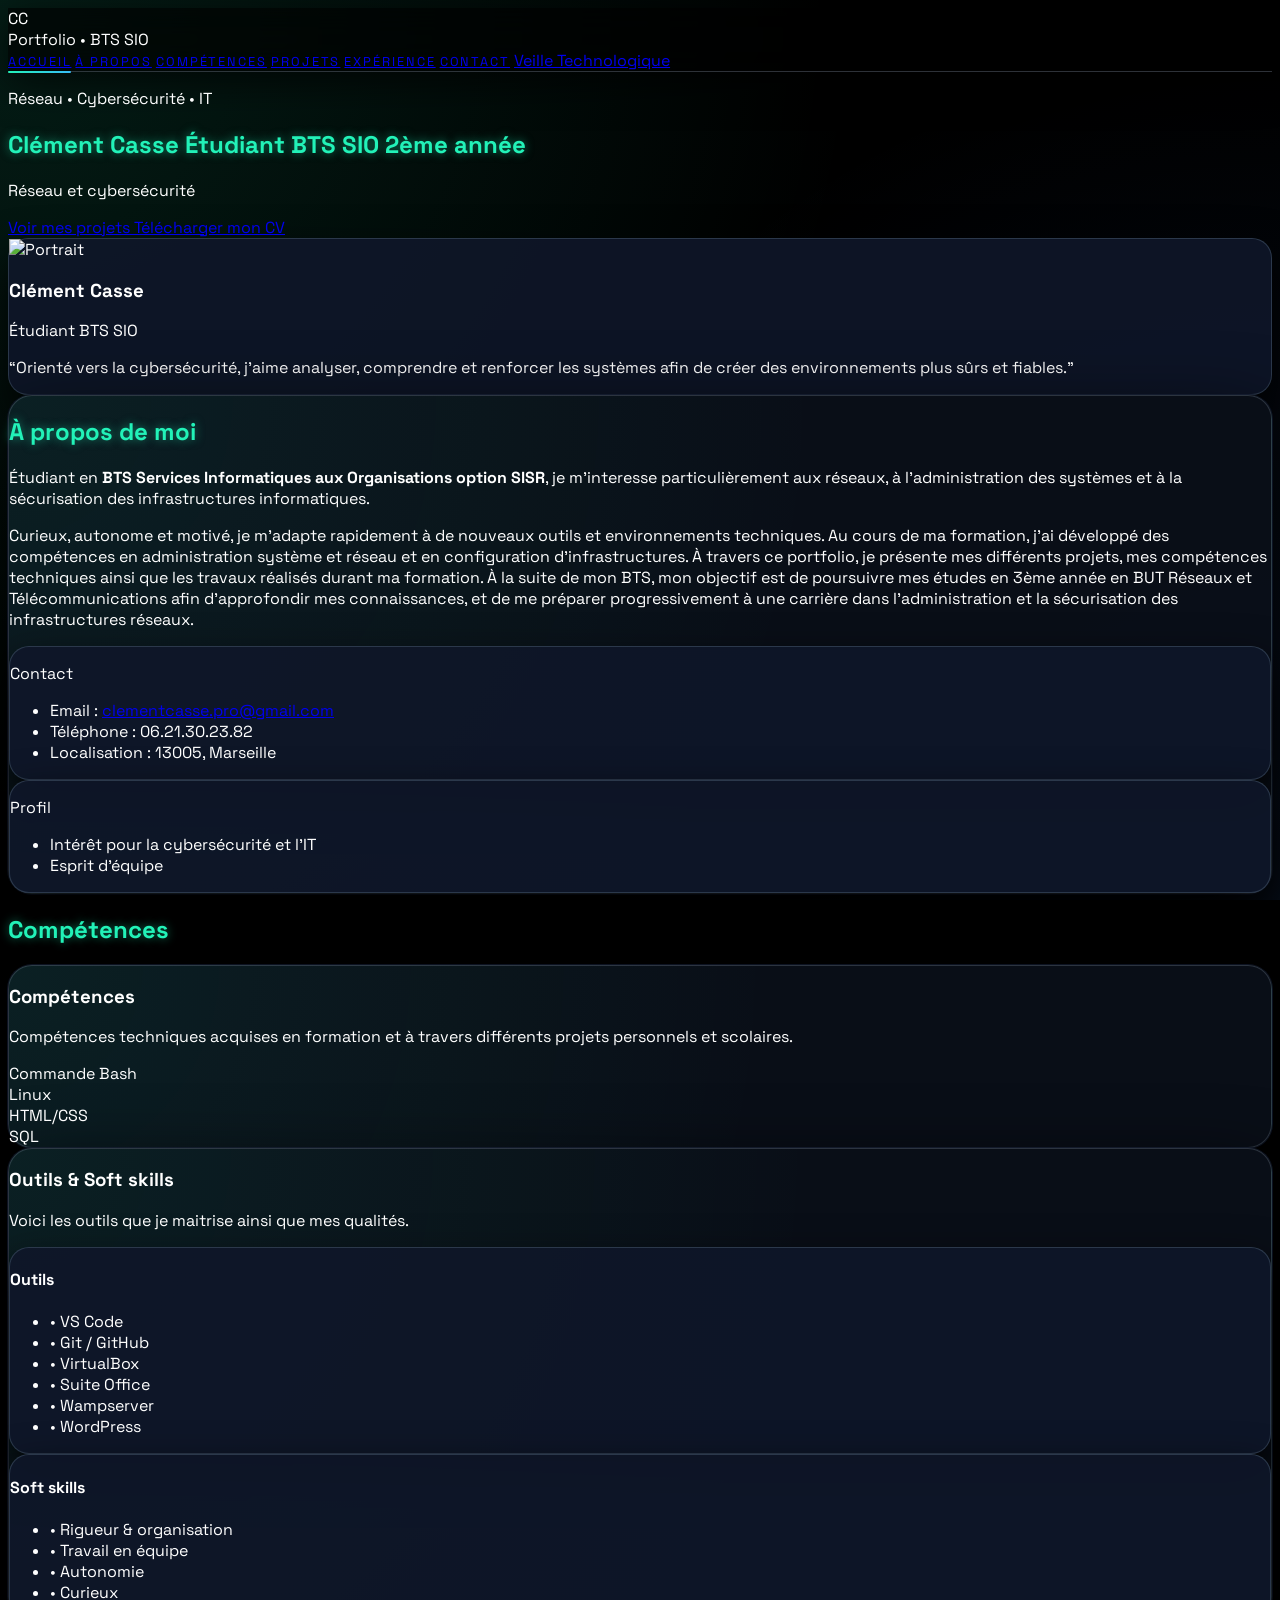
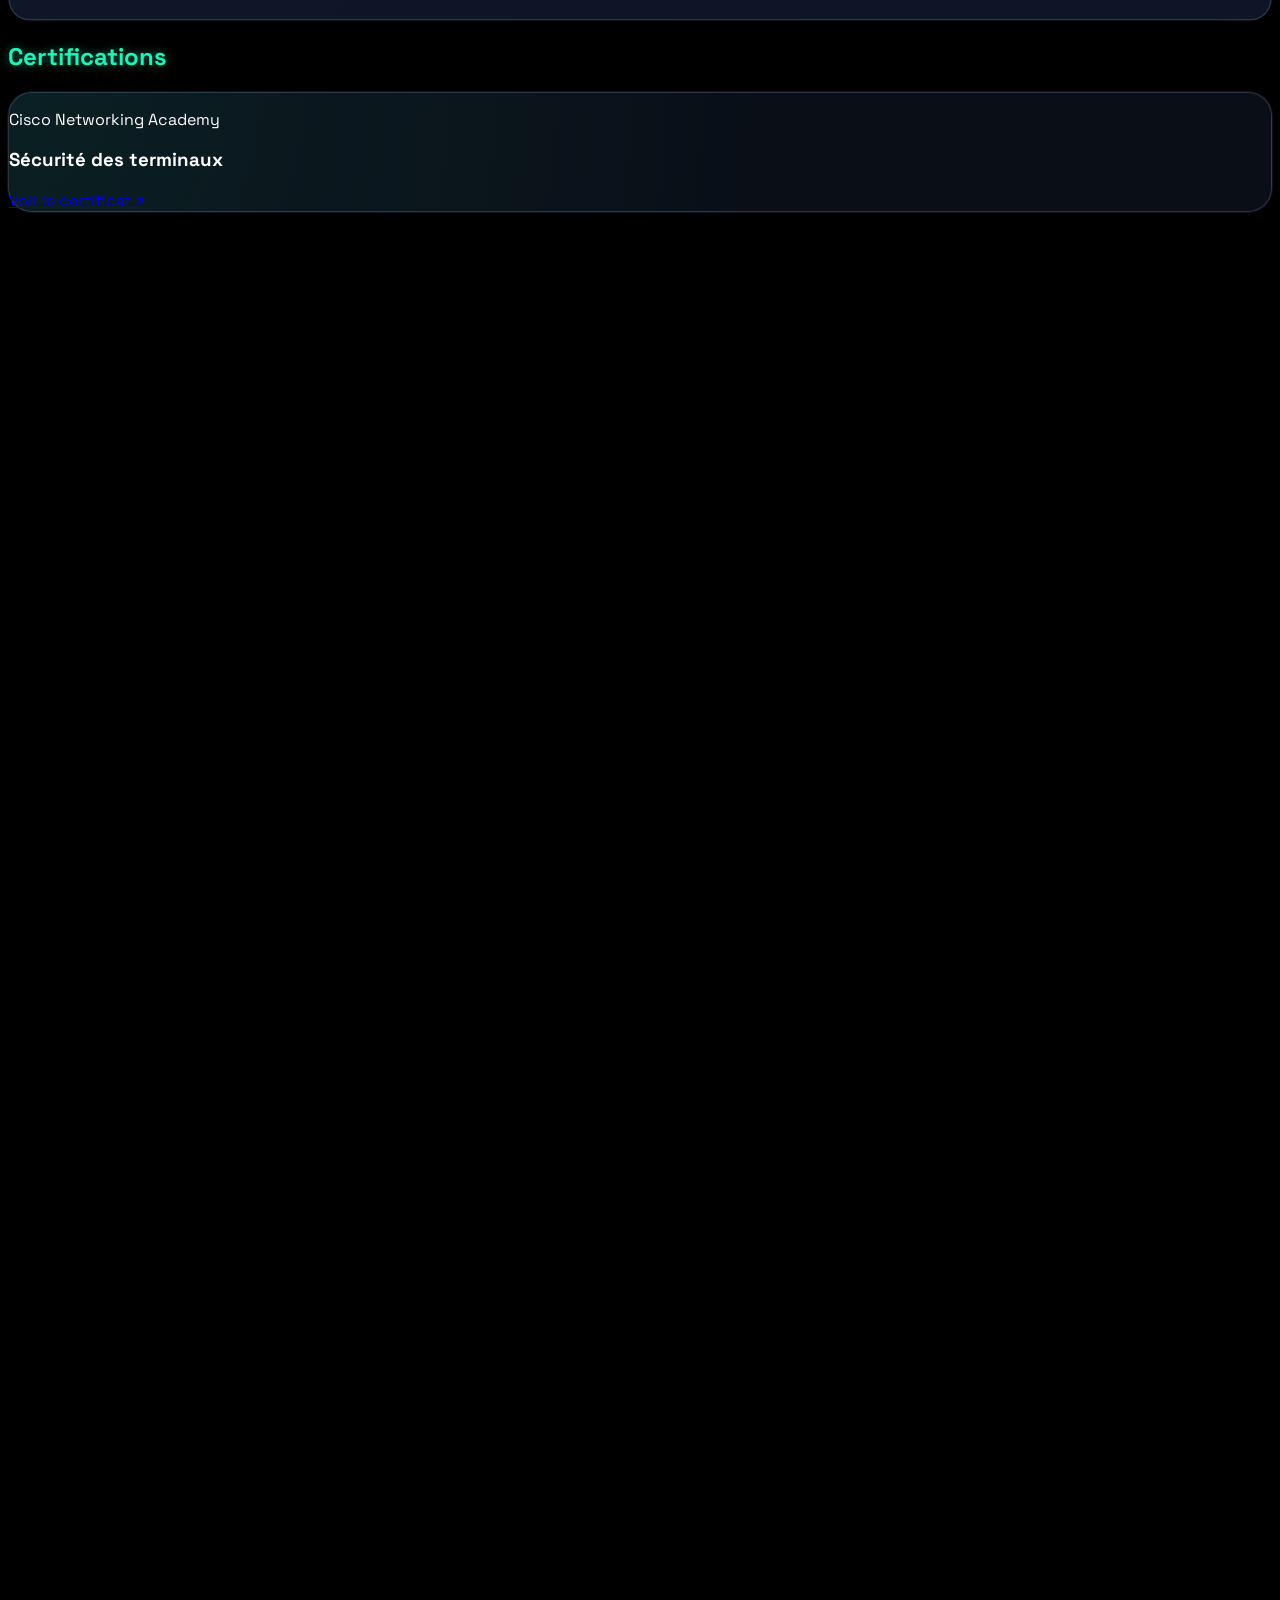
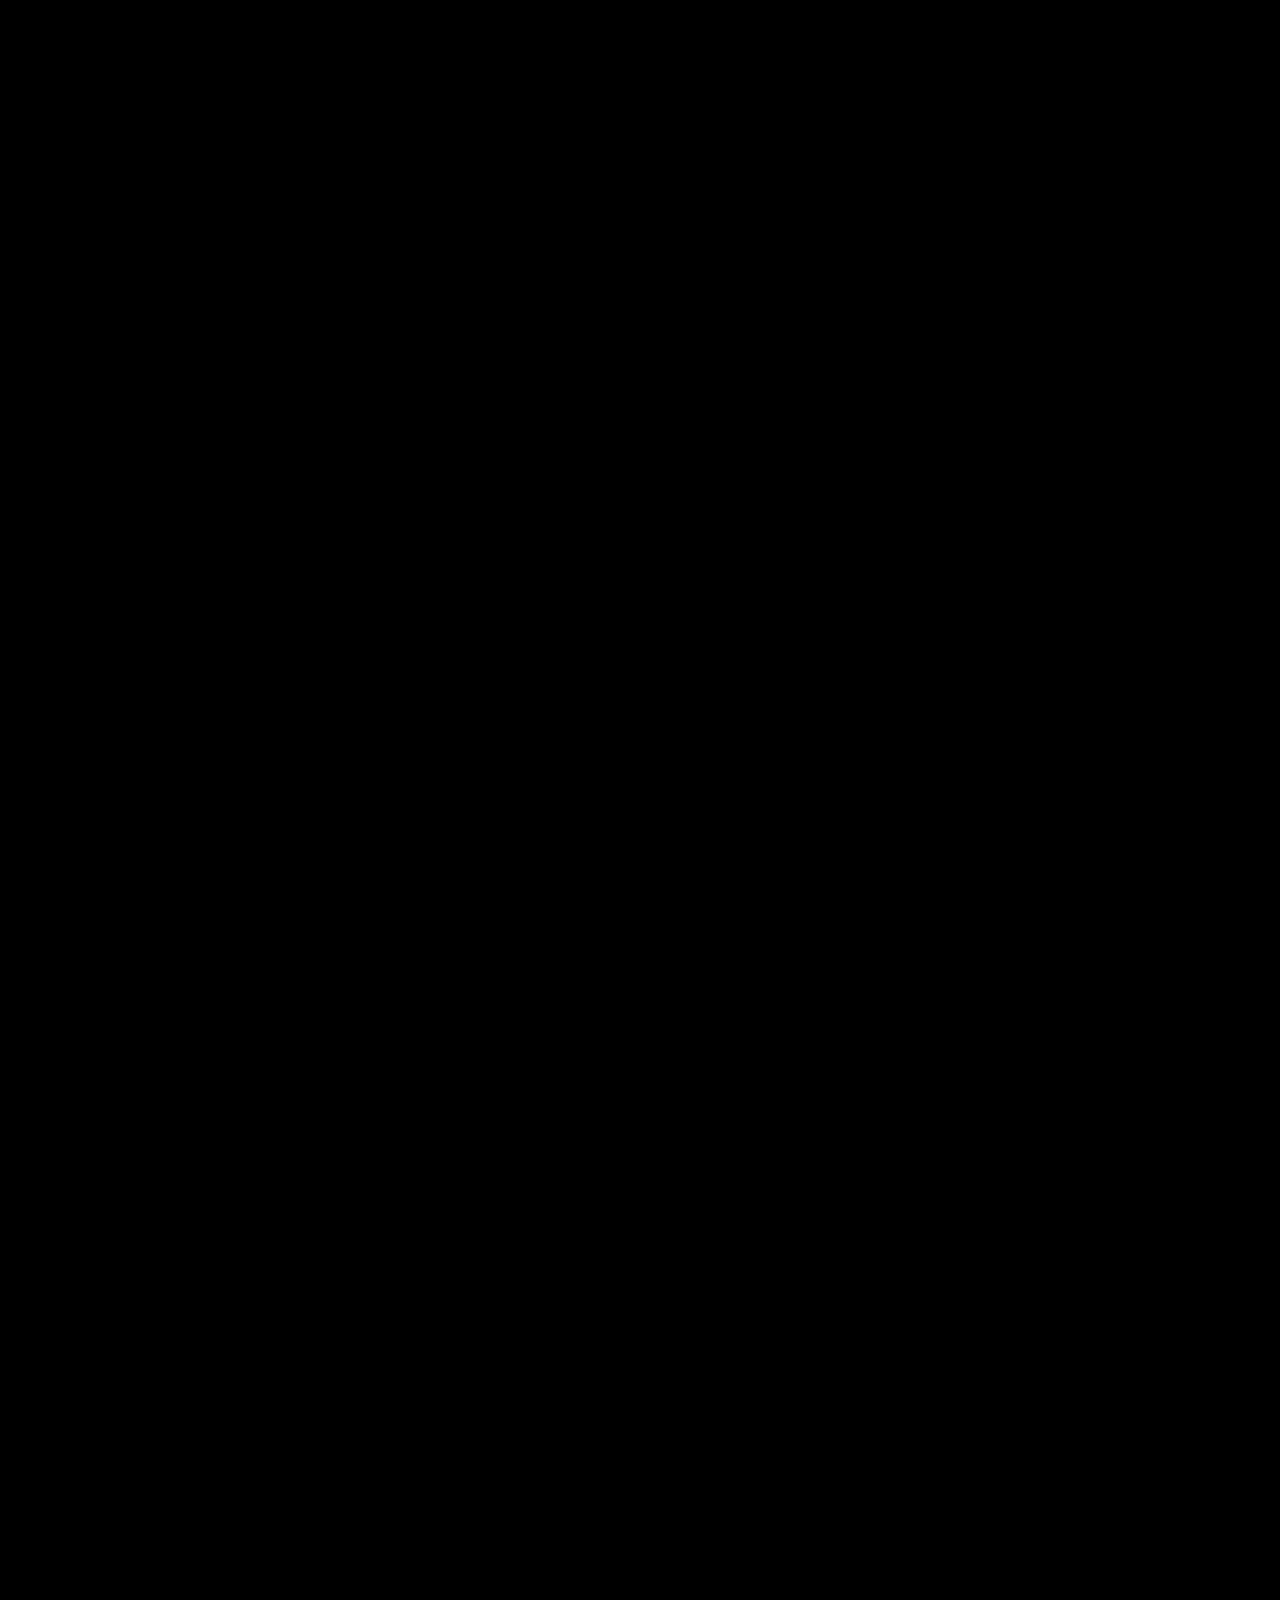
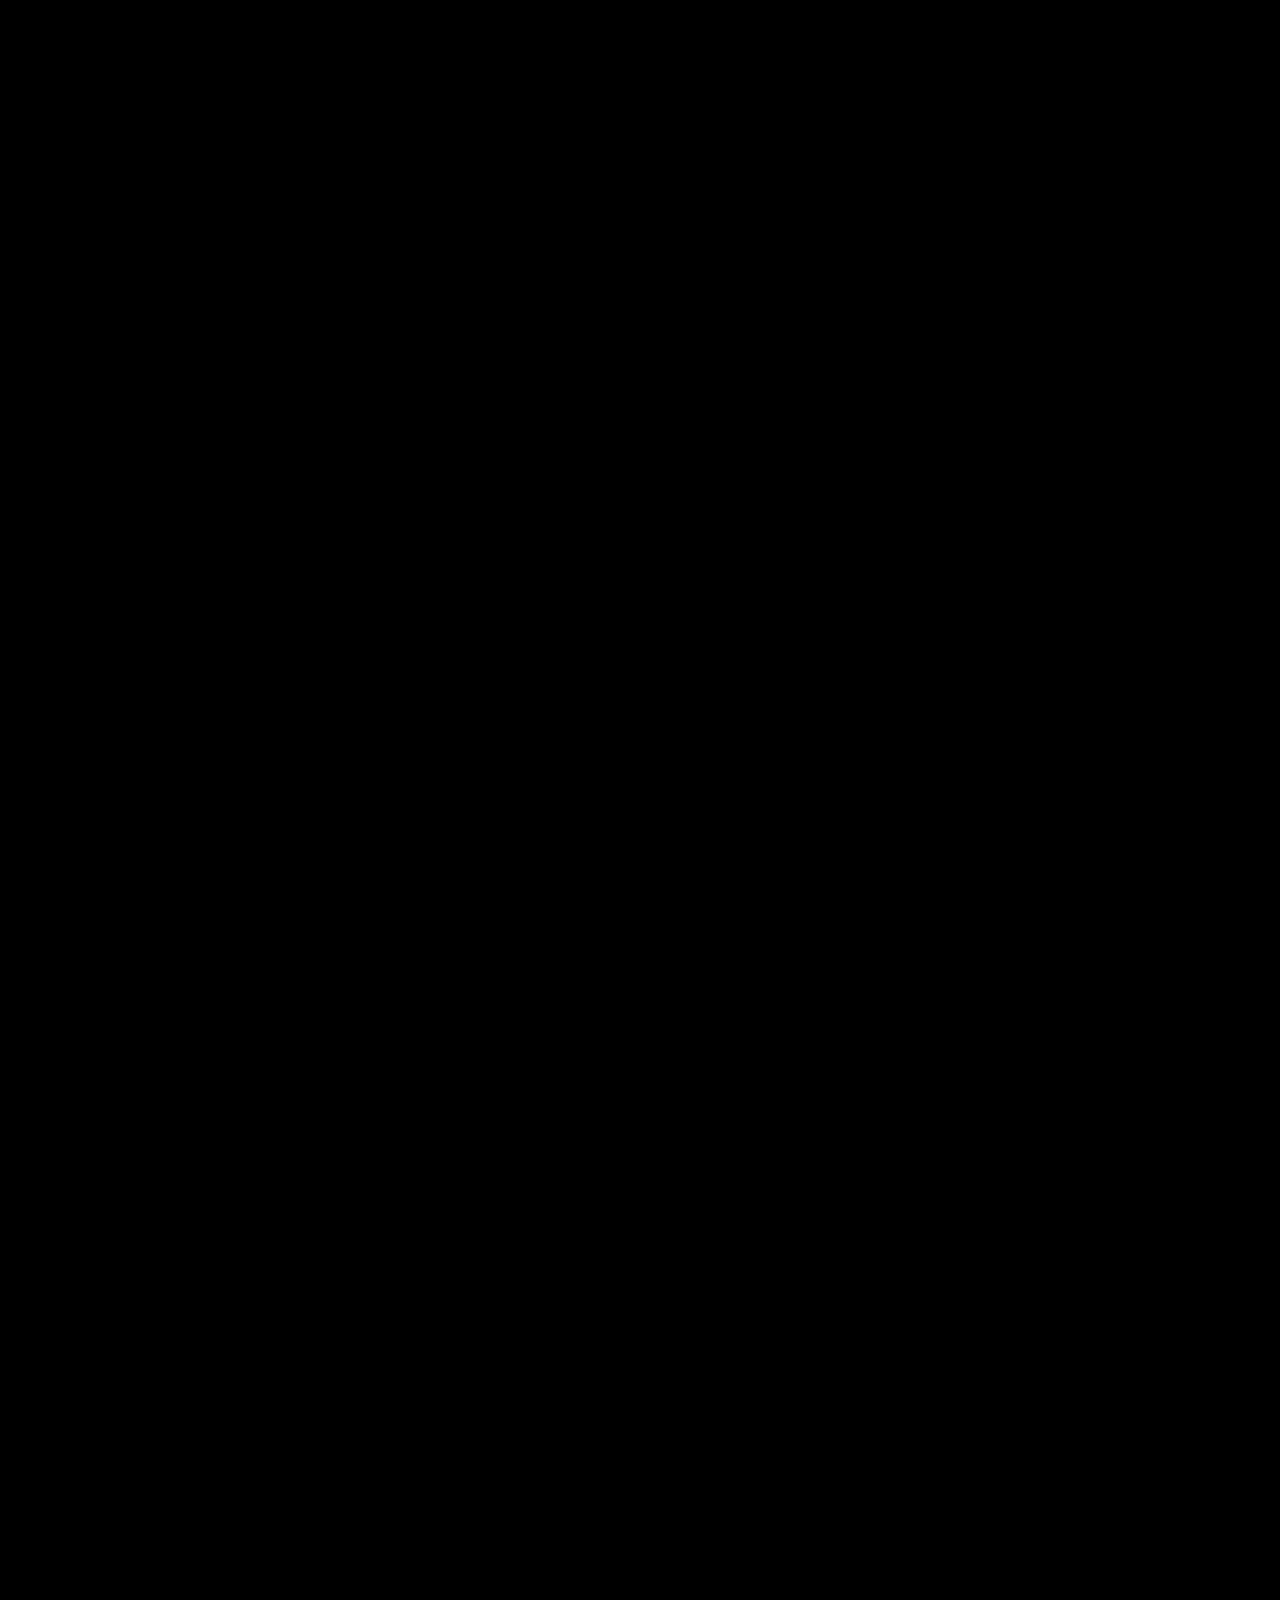
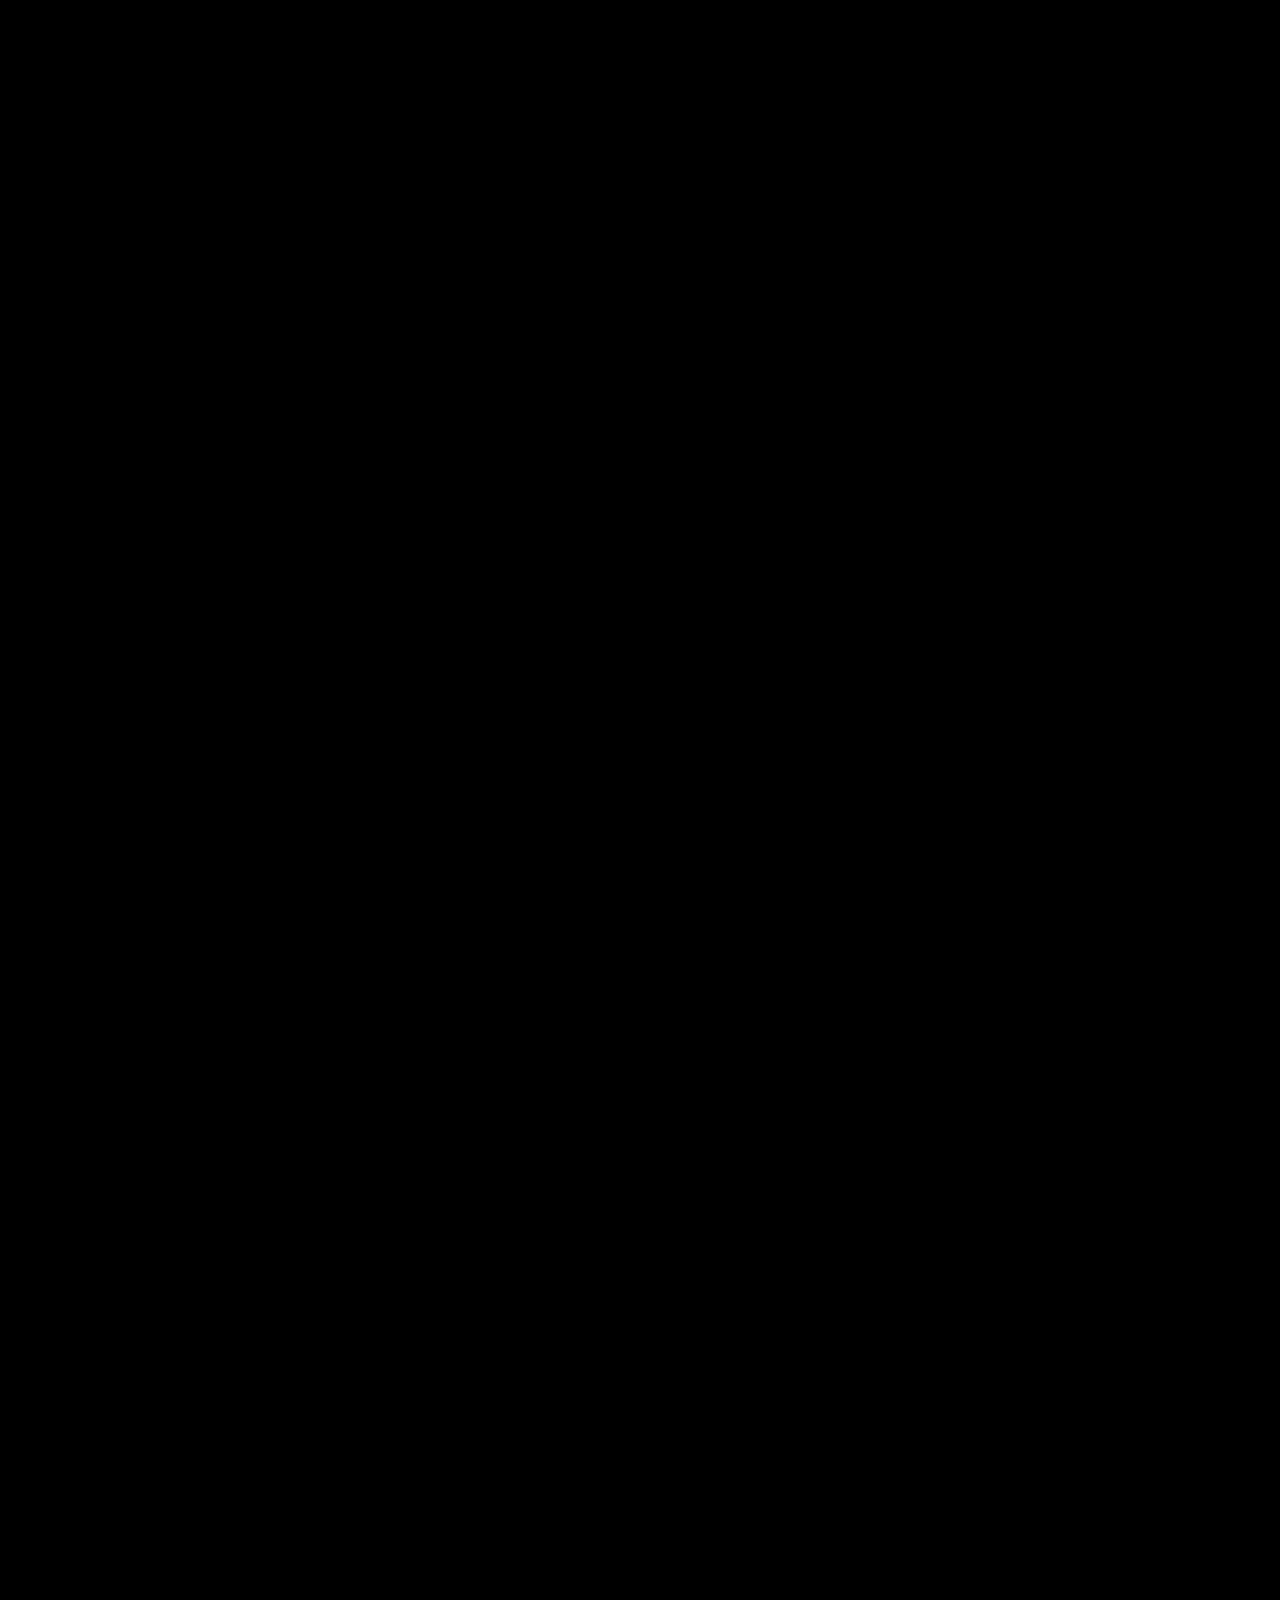
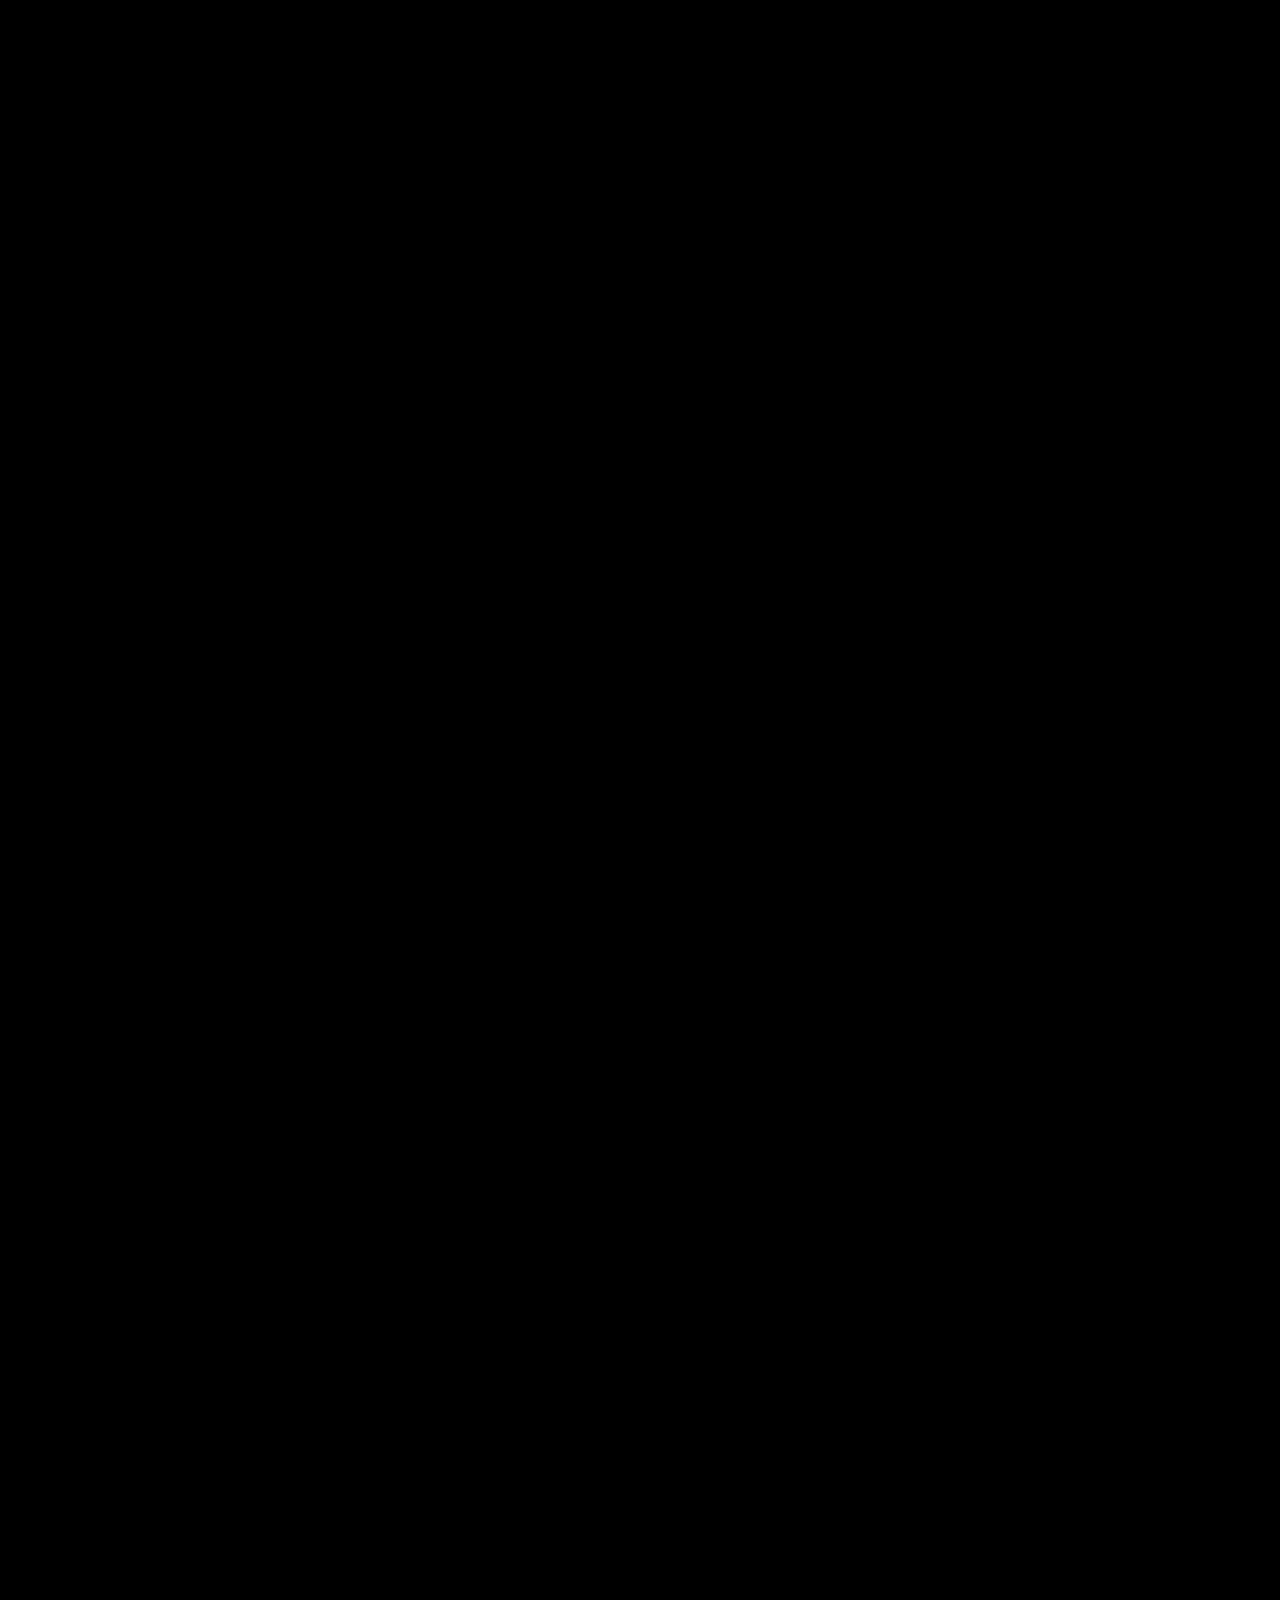
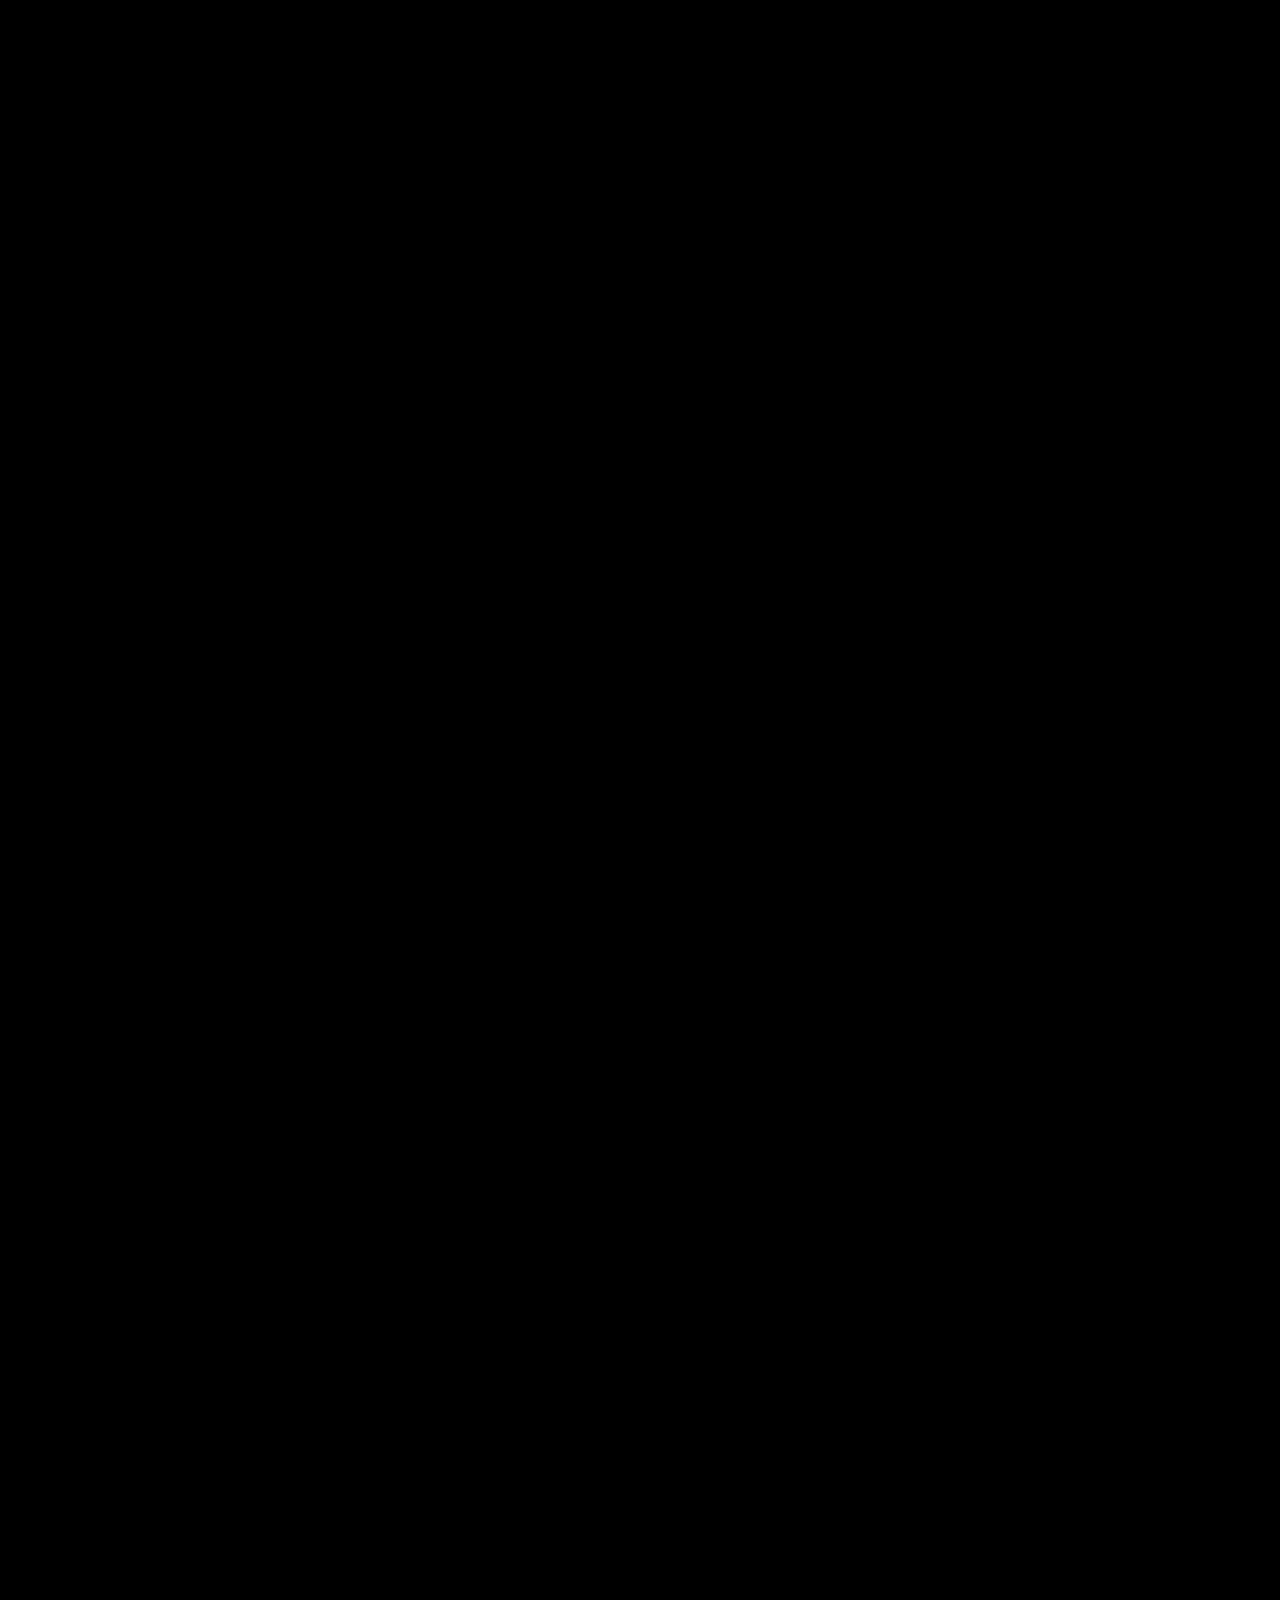
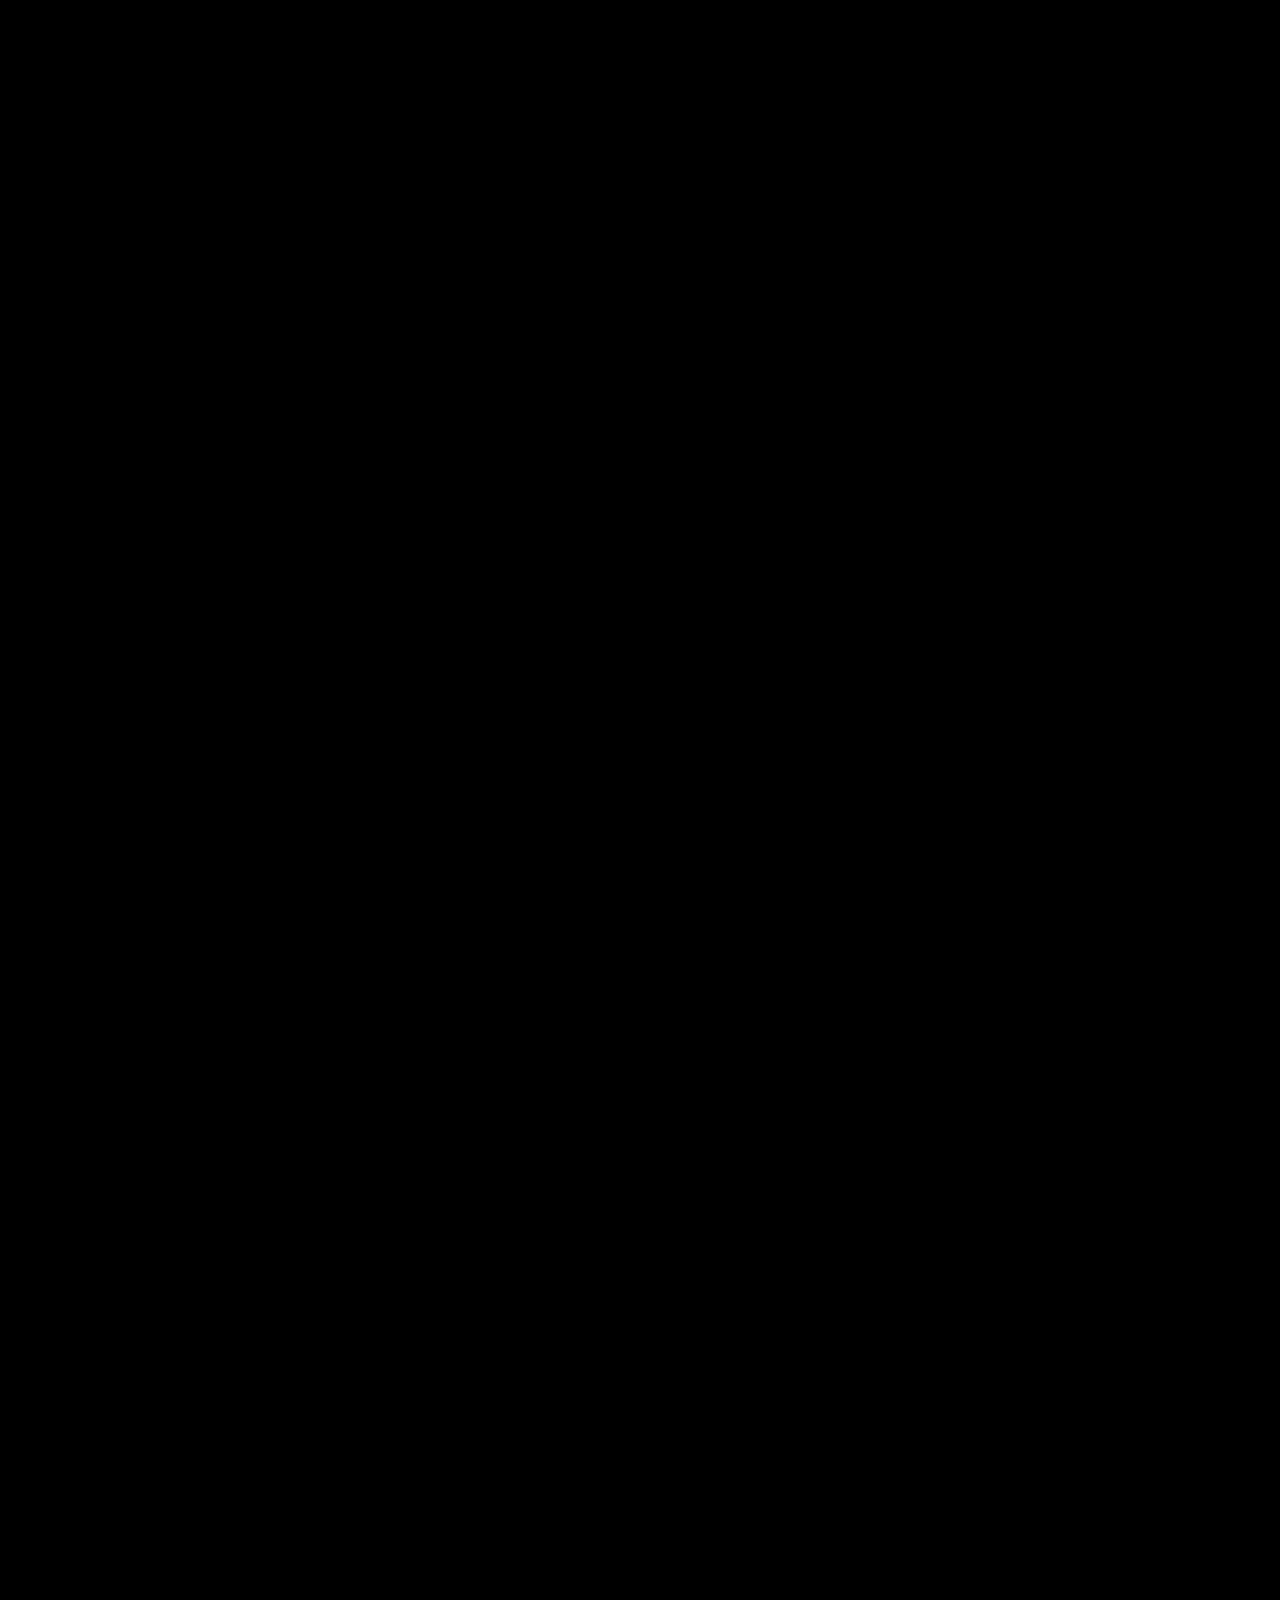
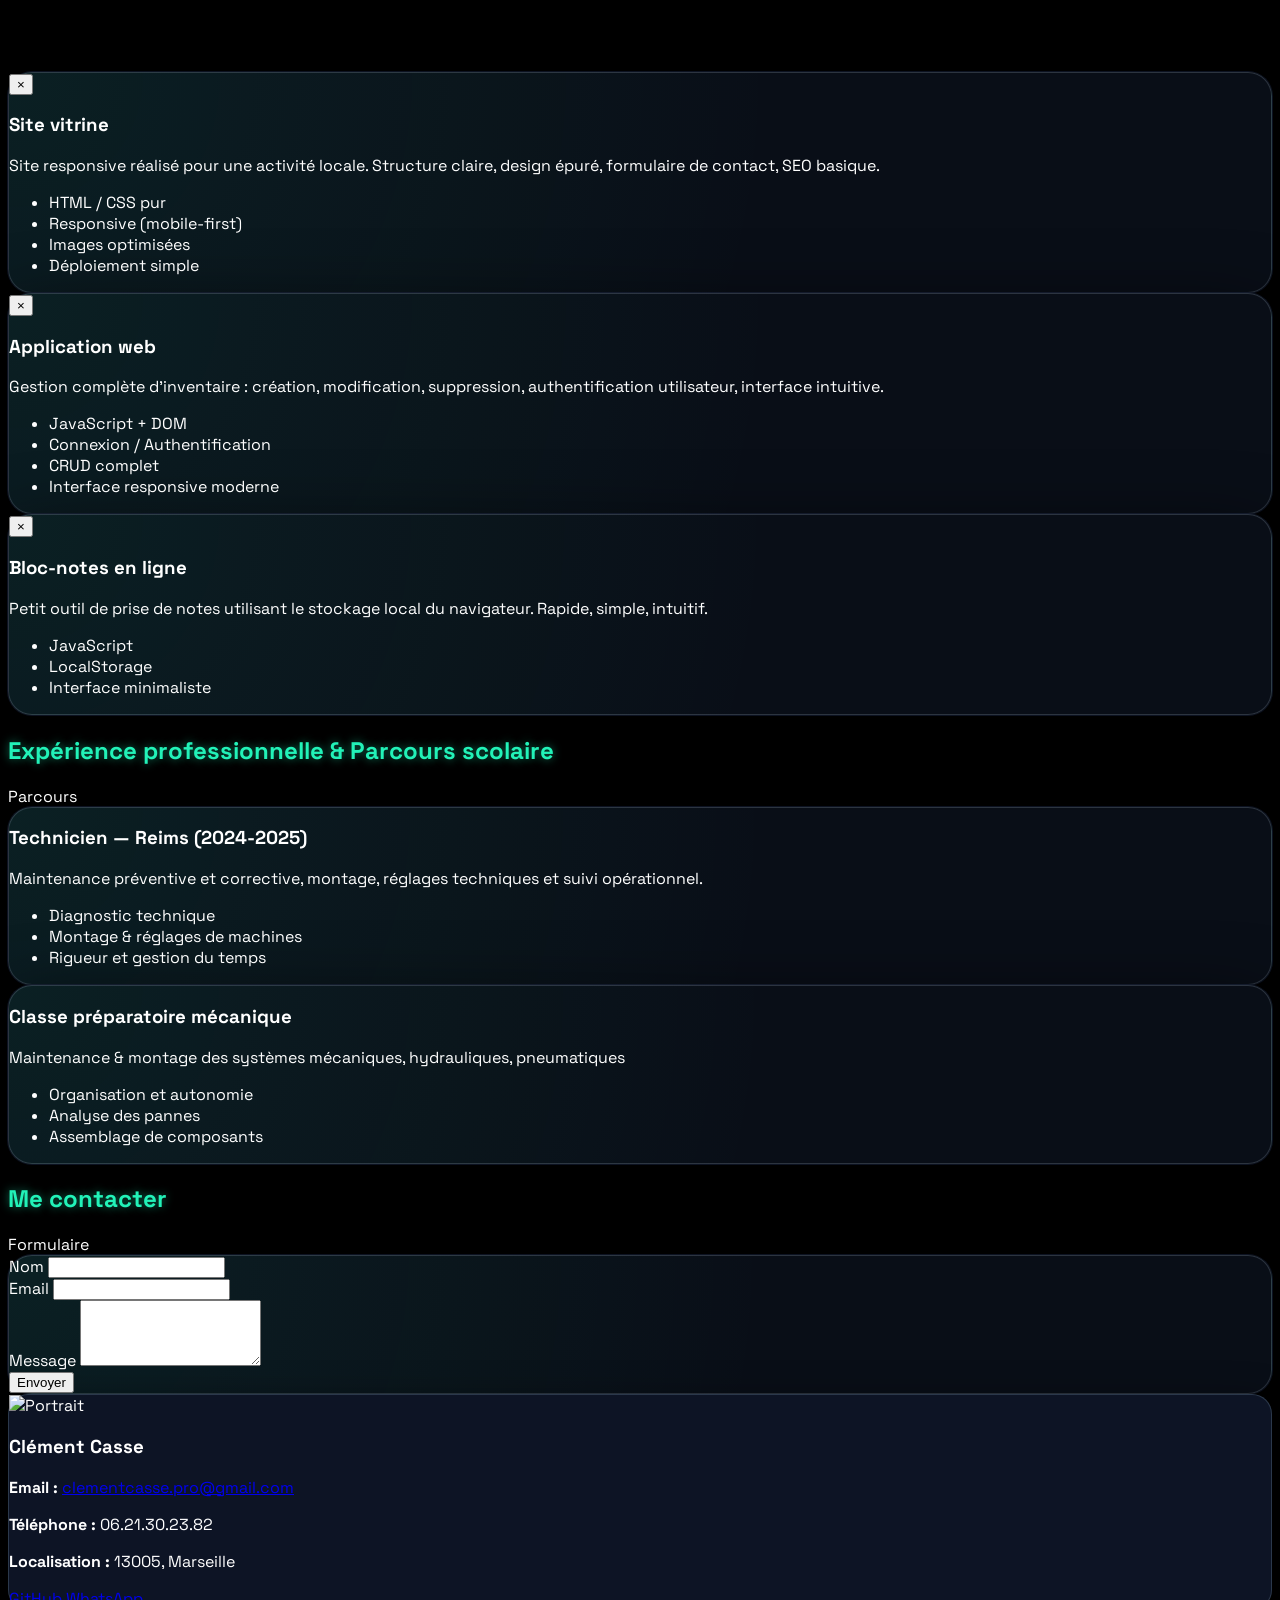
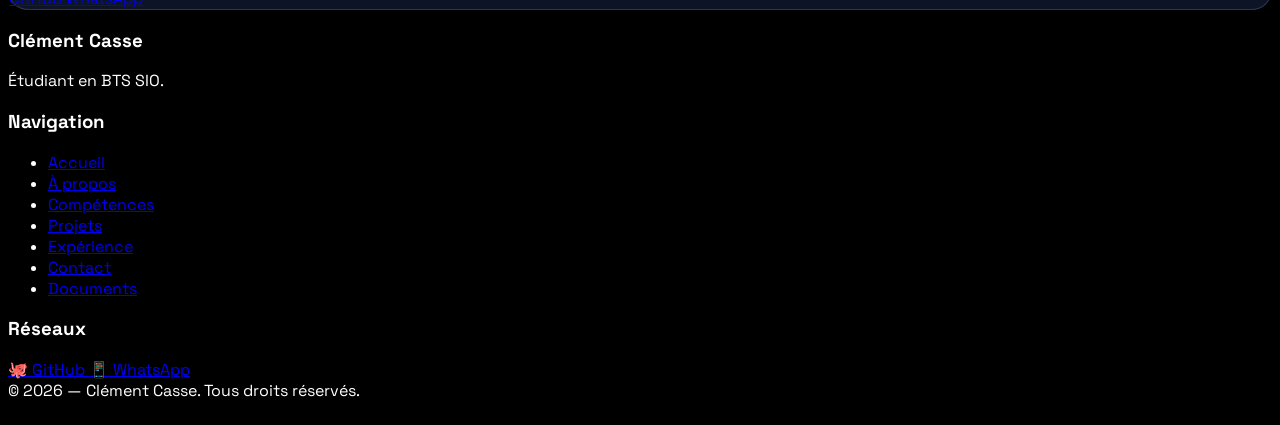
==== commit 7fb7fa91: "Merge branch 'main' of https://github.com/ClementNRDL/myportfolio" ====
--- a/index.html
+++ b/index.html
@@ -377,6 +377,49 @@
       </div>
     </div>
   </section>
+
+<!-- CERTIFICATIONS -->
+<section id="certifications" class="mb-16 reveal">
+
+  <div class="flex items-center justify-between gap-4 mb-6">
+    <h2 class="title-anim text-2xl sm:text-3xl font-semibold text-emerald-300">
+      Certifications
+    </h2>
+  </div>
+
+  <div class="panel-deep px-5 sm:px-7 py-6">
+    <div class="flex flex-col sm:flex-row sm:items-center gap-5">
+
+      <!-- Informations -->
+      <div class="flex-1 space-y-2">
+        <p class="text-xs uppercase tracking-[0.2em] text-sky-300">
+          Cisco Networking Academy
+        </p>
+
+        <h3 class="text-lg sm:text-xl font-semibold text-white">
+          Sécurité des terminaux
+        </h3>
+
+  
+      </div>
+
+      <!-- Bouton certificat -->
+      <a href="certificat-cisco.pdf"
+         target="_blank"
+         rel="noopener noreferrer"
+         class="inline-flex shrink-0 items-center justify-center
+                rounded-full border border-emerald-300 px-5 py-2.5
+                text-xs font-semibold uppercase tracking-[0.12em]
+                text-emerald-200 transition
+                hover:bg-emerald-300 hover:text-slate-950">
+        Voir le certificat ↗
+      </a>
+
+    </div>
+  </div>
+
+</section>
+
 <!-- PROJETS -->
 <section id="projets" class="mb-20 reveal relative z-40">
   <div class="flex items-center justify-between gap-4 mb-6">
